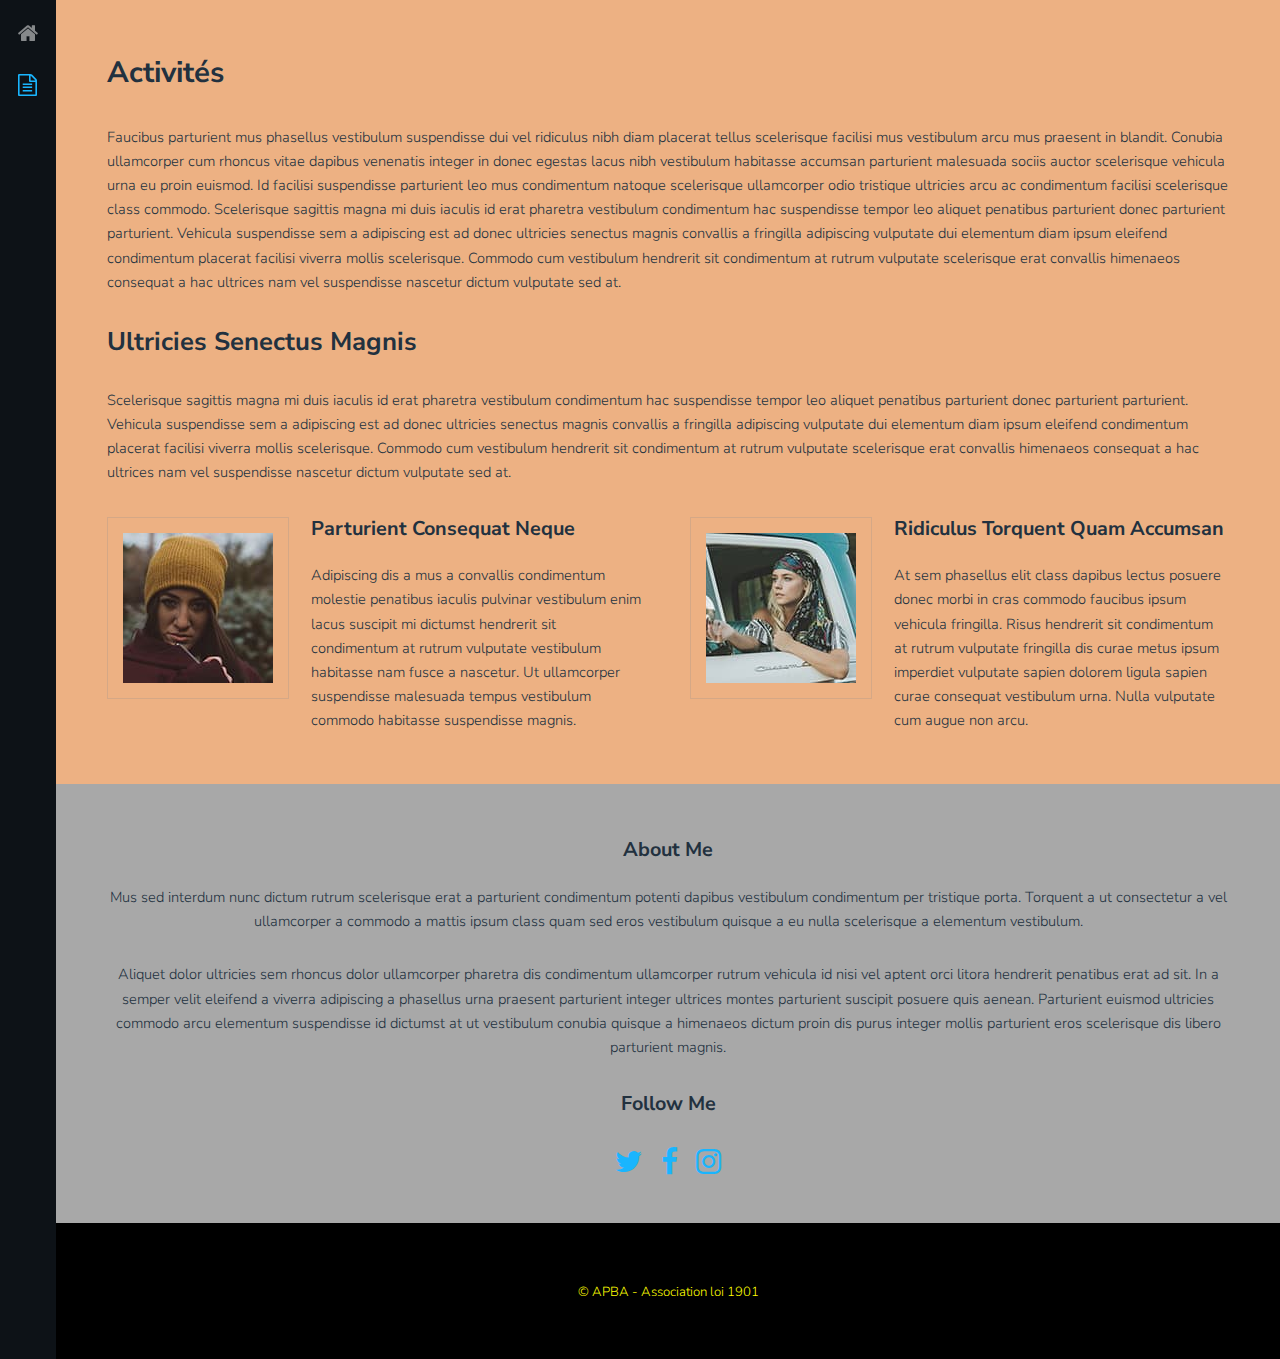
==== generic.html @ 3ac3d1af "PUSH" ====
<!DOCTYPE HTML>
<!--
	Snapshot by TEMPLATED
	templated.co @templatedco
	Released for free under the Creative Commons Attribution 3.0 license (templated.co/license)
-->
<html>
	<head>
		<title>APBA - Activités</title>
		<meta charset="utf-8" />
		<meta name="viewport" content="width=device-width, initial-scale=1" />
		<link rel="stylesheet" href="assets/css/main.css" />
	</head>
	<body>
		<div class="page-wrap">

			<!-- Nav -->
				<nav id="nav">
					<ul>
						<li><a href="index.html"><span class="icon fa-home"></span></a></li>
						
						<li><a href="generic.html" class="active"><span class="icon fa-file-text-o"></span></a></li>
					</ul>
				</nav>

			<!-- Main -->
				<section id="main">

					

					<!-- Section -->
						<section>
							<div class="inner background_generic">
								<header>
									<h1>Activités</h1>
								</header>
								<p>Faucibus parturient mus phasellus vestibulum suspendisse dui vel ridiculus nibh diam placerat tellus scelerisque facilisi mus vestibulum arcu mus praesent in blandit. Conubia ullamcorper cum rhoncus vitae dapibus venenatis integer in donec egestas lacus nibh vestibulum habitasse accumsan parturient malesuada sociis auctor scelerisque vehicula urna eu proin euismod. Id facilisi suspendisse parturient leo mus condimentum natoque scelerisque ullamcorper odio tristique ultricies arcu ac condimentum facilisi scelerisque class commodo. Scelerisque sagittis magna mi duis iaculis id erat pharetra vestibulum condimentum hac suspendisse tempor leo aliquet penatibus parturient donec parturient parturient. Vehicula suspendisse sem a adipiscing est ad donec ultricies senectus magnis convallis a fringilla adipiscing vulputate dui elementum diam ipsum eleifend condimentum placerat facilisi viverra mollis scelerisque. Commodo cum vestibulum hendrerit sit condimentum at rutrum vulputate scelerisque erat convallis himenaeos consequat a hac ultrices nam vel suspendisse nascetur dictum vulputate sed at.</p>
								<h2>Ultricies Senectus Magnis</h2>
								<p>Scelerisque sagittis magna mi duis iaculis id erat pharetra vestibulum condimentum hac suspendisse tempor leo aliquet penatibus parturient donec parturient parturient. Vehicula suspendisse sem a adipiscing est ad donec ultricies senectus magnis convallis a fringilla adipiscing vulputate dui elementum diam ipsum eleifend condimentum placerat facilisi viverra mollis scelerisque. Commodo cum vestibulum hendrerit sit condimentum at rutrum vulputate scelerisque erat convallis himenaeos consequat a hac ultrices nam vel suspendisse nascetur dictum vulputate sed at.</p>
								<section class="columns double">
									<div class="column">
										<span class="image left special"><img src="images/pic01.jpg" alt="" /></span>
										<h3>Parturient Consequat Neque</h3>
										<p>
											Adipiscing dis a mus a convallis condimentum molestie penatibus iaculis pulvinar vestibulum enim lacus suscipit mi dictumst hendrerit sit condimentum at rutrum vulputate vestibulum habitasse nam fusce a nascetur. Ut ullamcorper suspendisse malesuada tempus vestibulum commodo habitasse suspendisse magnis.
										</p>
									</div>
									<div class="column">
										<span class="image left special"><img src="images/pic02.jpg" alt="" /></span>
										<h3>Ridiculus Torquent Quam Accumsan</h3>
										<p>
											At sem phasellus elit class dapibus lectus posuere donec morbi in cras commodo faucibus ipsum vehicula fringilla. Risus hendrerit sit condimentum at rutrum vulputate fringilla dis curae metus ipsum imperdiet vulputate sapien dolorem ligula sapien curae consequat vestibulum urna. Nulla vulputate cum augue non arcu.
										</p>
									</div>
								</section>
							</div>
						</section>

					<!-- Contact -->
						<section id="contact">
							<!-- Social -->
								<div class="social column">
									<h3>About Me</h3>
									<p>Mus sed interdum nunc dictum rutrum scelerisque erat a parturient condimentum potenti dapibus vestibulum condimentum per tristique porta. Torquent a ut consectetur a vel ullamcorper a commodo a mattis ipsum class quam sed eros vestibulum quisque a eu nulla scelerisque a elementum vestibulum.</p>
									<p>Aliquet dolor ultricies sem rhoncus dolor ullamcorper pharetra dis condimentum ullamcorper rutrum vehicula id nisi vel aptent orci litora hendrerit penatibus erat ad sit. In a semper velit eleifend a viverra adipiscing a phasellus urna praesent parturient integer ultrices montes parturient suscipit posuere quis aenean. Parturient euismod ultricies commodo arcu elementum suspendisse id dictumst at ut vestibulum conubia quisque a himenaeos dictum proin dis purus integer mollis parturient eros scelerisque dis libero parturient magnis.</p>
									<h3>Follow Me</h3>
									<ul class="icons">
										<li><a href="#" class="icon fa-twitter"><span class="label">Twitter</span></a></li>
										<li><a href="#" class="icon fa-facebook"><span class="label">Facebook</span></a></li>
										<li><a href="#" class="icon fa-instagram"><span class="label">Instagram</span></a></li>
									</ul>
								</div>

							
								

						</section>

					<!-- Footer -->
						<footer id="footer">
							<div class="copyright">
								&copy; APBA - Association loi 1901
							</div>
						</footer>
				</section>
		</div>

		<!-- Scripts -->
			<script src="assets/js/jquery.min.js"></script>
			<script src="assets/js/jquery.poptrox.min.js"></script>
			<script src="assets/js/jquery.scrolly.min.js"></script>
			<script src="assets/js/skel.min.js"></script>
			<script src="assets/js/util.js"></script>
			<script src="assets/js/main.js"></script>

	</body>
</html>
---- assets/css/main.css ----
@import url(font-awesome.min.css);
@import url("https://fonts.googleapis.com/css?family=Nunito+Sans:300,400,600");

/*
	Snapshot by TEMPLATED
	templated.co @templatedco
	Released for free under the Creative Commons Attribution 3.0 license (templated.co/license)
*/

/* Reset */

	html, body, div, span, applet, object, iframe, h1, h2, h3, h4, h5, h6, p, blockquote, pre, a, abbr, acronym, address, big, cite, code, del, dfn, em, img, ins, kbd, q, s, samp, small, strike, strong, sub, sup, tt, var, b, u, i, center, dl, dt, dd, ol, ul, li, fieldset, form, label, legend, table, caption, tbody, tfoot, thead, tr, th, td, article, aside, canvas, details, embed, figure, figcaption, footer, header, hgroup, menu, nav, output, ruby, section, summary, time, mark, audio, video {
		margin: 0;
		padding: 0;
		border: 0;
		font-size: 100%;
		font: inherit;
		vertical-align: baseline;
	}

	article, aside, details, figcaption, figure, footer, header, hgroup, menu, nav, section {
		display: block;
	}

	body {
		line-height: 1;
	}

	ol, ul {
		list-style: none;
	}

	blockquote, q {
		quotes: none;
	}

	blockquote:before, blockquote:after, q:before, q:after {
		content: '';
		content: none;
	}

	table {
		border-collapse: collapse;
		border-spacing: 0;
	}

	body {
		-webkit-text-size-adjust: none;
	}

/* Box Model */

	*, *:before, *:after {
		-moz-box-sizing: border-box;
		-webkit-box-sizing: border-box;
		box-sizing: border-box;
	}

/* Basic */

	@-ms-viewport {
		width: device-width;
	}

	body {
		-ms-overflow-style: scrollbar;
	}

	@media screen and (max-width: 480px) {

		html, body {
			min-width: 320px;
		}

	}

	body {
		background: #fff;
	}

		body.is-loading *, body.is-loading *:before, body.is-loading *:after {
			-moz-animation: none !important;
			-webkit-animation: none !important;
			-ms-animation: none !important;
			animation: none !important;
			-moz-transition: none !important;
			-webkit-transition: none !important;
			-ms-transition: none !important;
			transition: none !important;
		}

/* Type */

	body {
		background-color: #fff;
		color: #22313F;
	}

	body, input, select, textarea {
		font-family: "Nunito Sans", Arial, Helvetica, sans-serif;
		font-size: 13pt;
		font-weight: 300;
		line-height: 1.65;
	}

		@media screen and (max-width: 1680px) {

			body, input, select, textarea {
				font-size: 11pt;
			}

		}

		@media screen and (max-width: 1280px) {

			body, input, select, textarea {
				font-size: 11pt;
			}

		}

		@media screen and (max-width: 980px) {

			body, input, select, textarea {
				font-size: 11pt;
			}

		}

		@media screen and (max-width: 736px) {

			body, input, select, textarea {
				font-size: 12pt;
			}

		}

		@media screen and (max-width: 480px) {

			body, input, select, textarea {
				font-size: 12pt;
			}

		}

	a {
		text-decoration: underline;
		color: #19B5FE;
	}

		a:hover {
			text-decoration: none;
			color: #019be3;
		}

	strong, b {
		font-weight: 700;
	}

	em, i {
		font-style: italic;
	}

	p {
		margin: 0 0 2em 0;
	}

	h1, h2, h3, h4, h5, h6 {
		font-weight: 700;
		line-height: 1.5;
		margin: 0 0 1em 0;
	}

		h1 a, h2 a, h3 a, h4 a, h5 a, h6 a {
			color: inherit;
			text-decoration: none;
		}

	h1 {
		font-size: 2em;
	}

		@media screen and (max-width: 480px) {

			h1 {
				font-size: 1.5em;
			}

		}

	h2 {
		font-size: 1.75em;
	}

		@media screen and (max-width: 480px) {

			h2 {
				font-size: 1.4em;
			}

		}

	h3 {
		font-size: 1.35em;
	}

	h4 {
		font-size: 1.1em;
	}

	h5 {
		font-size: 0.9em;
	}

	h6 {
		font-size: 0.7em;
	}

	sub {
		font-size: 0.8em;
		position: relative;
		top: 0.5em;
	}

	sup {
		font-size: 0.8em;
		position: relative;
		top: -0.5em;
	}

	blockquote {
		border-left: solid 4px;
		font-style: italic;
		margin: 0 0 2em 0;
		padding: 0.5em 0 0.5em 2em;
	}

	code {
		border-radius: 4px;
		border: solid 1px;
		font-family: "Courier New", monospace;
		font-size: 0.9em;
		margin: 0 0.25em;
		padding: 0.25em 0.65em;
	}

	pre {
		-webkit-overflow-scrolling: touch;
		font-family: "Courier New", monospace;
		font-size: 0.9em;
		margin: 0 0 2em 0;
	}

		pre code {
			display: block;
			line-height: 1.75;
			padding: 1em 1.5em;
			overflow-x: auto;
		}

	hr {
		border: 0;
		border-bottom: solid 1px;
		margin: 2em 0;
	}

		hr.major {
			margin: 3em 0;
		}

	.align-left {
		text-align: left;
	}

	.align-center {
		text-align: center;
	}

	.align-right {
		text-align: right;
	}

/* Box */

	.box {
		border-radius: 4px;
		border: solid 1px rgba(144, 144, 144, 0.25);
		margin-bottom: 2em;
		padding: 1.5em;
	}

		.box > :last-child,
		.box > :last-child > :last-child,
		.box > :last-child > :last-child > :last-child {
			margin-bottom: 0;
		}

		.box.alt {
			border: 0;
			border-radius: 0;
			padding: 0;
		}

/* Button */

	input[type="submit"],
	input[type="reset"],
	input[type="button"],
	button,
	.button {
		-moz-appearance: none;
		-webkit-appearance: none;
		-ms-appearance: none;
		appearance: none;
		-moz-transition: background-color 0.2s ease-in-out, color 0.2s ease-in-out;
		-webkit-transition: background-color 0.2s ease-in-out, color 0.2s ease-in-out;
		-ms-transition: background-color 0.2s ease-in-out, color 0.2s ease-in-out;
		transition: background-color 0.2s ease-in-out, color 0.2s ease-in-out;
		background: #19B5FE;
		color: #FFF;
		border-radius: 4px;
		border: 0;
		cursor: pointer;
		display: inline-block;
		font-weight: 700;
		height: 2.85em;
		line-height: 2.95em;
		padding: 0 1.5em;
		text-align: center;
		text-decoration: none;
		white-space: nowrap;
	}

		input[type="submit"].active,
		input[type="reset"].active,
		input[type="button"].active,
		button.active,
		.button.active {
			color: #FFF;
			background: #22313F;
		}

			input[type="submit"].active:hover,
			input[type="reset"].active:hover,
			input[type="button"].active:hover,
			button.active:hover,
			.button.active:hover {
				color: #FFF;
				background: #22313F;
			}

		input[type="submit"]:hover,
		input[type="reset"]:hover,
		input[type="button"]:hover,
		button:hover,
		.button:hover {
			color: #FFF;
			background: #019be3;
		}

		input[type="submit"].alt,
		input[type="reset"].alt,
		input[type="button"].alt,
		button.alt,
		.button.alt {
			background: none;
			box-shadow: 0 0 0 2px rgba(144, 144, 144, 0.25);
			background-color: black;
		}

			input[type="submit"].alt:hover,
			input[type="reset"].alt:hover,
			input[type="button"].alt:hover,
			button.alt:hover,
			.button.alt:hover {
				background: rgba(144, 144, 144, 0.075);
				box-shadow: 0 0 0 2px rgba(144, 144, 144, 0.25);
			}

		input[type="submit"].icon,
		input[type="reset"].icon,
		input[type="button"].icon,
		button.icon,
		.button.icon {
			padding-left: 1.35em;
		}

			input[type="submit"].icon:before,
			input[type="reset"].icon:before,
			input[type="button"].icon:before,
			button.icon:before,
			.button.icon:before {
				margin-right: 0.5em;
			}

		input[type="submit"].fit,
		input[type="reset"].fit,
		input[type="button"].fit,
		button.fit,
		.button.fit {
			display: block;
			margin: 0 0 1em 0;
			width: 100%;
		}

		input[type="submit"].small,
		input[type="reset"].small,
		input[type="button"].small,
		button.small,
		.button.small {
			font-size: 0.8em;
		}

		input[type="submit"].big,
		input[type="reset"].big,
		input[type="button"].big,
		button.big,
		.button.big {
			font-size: 1.35em;
			padding: 0 2em;
		}

		input[type="submit"].disabled, input[type="submit"]:disabled,
		input[type="reset"].disabled,
		input[type="reset"]:disabled,
		input[type="button"].disabled,
		input[type="button"]:disabled,
		button.disabled,
		button:disabled,
		.button.disabled,
		.button:disabled {
			-moz-pointer-events: none;
			-webkit-pointer-events: none;
			-ms-pointer-events: none;
			pointer-events: none;
			opacity: 0.25;
		}

		@media screen and (max-width: 480px) {

			input[type="submit"],
			input[type="reset"],
			input[type="button"],
			button,
			.button {
				padding: 0;
			}

		}

/* Contact */

	#contact {
		display: -ms-flexbox;
		-ms-flex-pack: justify;
		display: -moz-flex;
		display: -webkit-flex;
		display: -ms-flex;
		display: flex;
		-moz-flex-wrap: wrap;
		-webkit-flex-wrap: wrap;
		-ms-flex-wrap: wrap;
		flex-wrap: wrap;
		-moz-justify-content: space-between;
		-webkit-justify-content: space-between;
		-ms-justify-content: space-between;
		justify-content: space-between;
		background: #ececec;
	}

		#contact form {
			margin: 0;
		}

		#contact .icons {
			margin-bottom: 1em;
		}

		#contact .column {
			padding: 3.5em 0 1.5em 0;
			padding-left: 3.5em;
			padding-right: 3.5em;
			width: 100%;
			text-align: center;
		}

			#contact .column.social {
				background: #a8a8a8;
			}

			@media screen and (max-width: 980px) {

				#contact .column {
					padding: 2em 0 0.1em 0;
					padding-left: 2em;
					padding-right: 2em;
				}

			}

			@media screen and (max-width: 736px) {

				#contact .column {
					width: 100%;
				}

			}

			@media screen and (max-width: 480px) {

				#contact .column {
					padding: 1em 0 0.1em 0;
					padding-left: 1em;
					padding-right: 1em;
				}

			}

/* Form */

	form {
		margin: 0 0 2em 0;
	}

		form .field {
			margin-bottom: 1.5em;
		}

			form .field.half {
				display: inline-block;
				width: 48%;
			}

				form .field.half.first {
					margin-right: 2.5%;
				}

		@media screen and (max-width: 980px) {

			form .field.half {
				display: block;
				width: 100%;
			}

				form .field.half.first {
					margin-right: 0;
				}

		}

	label {
		display: block;
		font-size: 0.9em;
		font-weight: 700;
		margin: 0 0 1em 0;
	}

	input[type="text"],
	input[type="password"],
	input[type="email"],
	select,
	textarea {
		-moz-appearance: none;
		-webkit-appearance: none;
		-ms-appearance: none;
		appearance: none;
		border-radius: 4px;
		border: solid 1px rgba(25, 181, 254, 0.25);
		color: inherit;
		display: block;
		outline: 0;
		padding: 0 1em;
		text-decoration: none;
		width: 100%;
	}

		input[type="text"]:invalid,
		input[type="password"]:invalid,
		input[type="email"]:invalid,
		select:invalid,
		textarea:invalid {
			box-shadow: none;
		}

		input[type="text"]:active, input[type="text"]:focus,
		input[type="password"]:active,
		input[type="password"]:focus,
		input[type="email"]:active,
		input[type="email"]:focus,
		select:active,
		select:focus,
		textarea:active,
		textarea:focus {
			border: solid 1px #19B5FE;
		}

	.select-wrapper {
		text-decoration: none;
		display: block;
		position: relative;
	}

		.select-wrapper:before {
			-moz-osx-font-smoothing: grayscale;
			-webkit-font-smoothing: antialiased;
			font-family: FontAwesome;
			font-style: normal;
			font-weight: normal;
			text-transform: none !important;
		}

		.select-wrapper:before {
			content: '\f078';
			display: block;
			height: 2.75em;
			line-height: 2.75em;
			pointer-events: none;
			position: absolute;
			right: 0;
			text-align: center;
			top: 0;
			width: 2.75em;
		}

		.select-wrapper select::-ms-expand {
			display: none;
		}

	input[type="text"],
	input[type="password"],
	input[type="email"],
	select {
		height: 2.75em;
	}

	textarea {
		padding: 0.75em 1em;
	}

	input[type="checkbox"],
	input[type="radio"] {
		-moz-appearance: none;
		-webkit-appearance: none;
		-ms-appearance: none;
		appearance: none;
		display: block;
		float: left;
		margin-right: -2em;
		opacity: 0;
		width: 1em;
		z-index: -1;
	}

		input[type="checkbox"] + label,
		input[type="radio"] + label {
			text-decoration: none;
			cursor: pointer;
			display: inline-block;
			font-size: 1em;
			font-weight: 300;
			padding-left: 2.4em;
			padding-right: 0.75em;
			position: relative;
		}

			input[type="checkbox"] + label:before,
			input[type="radio"] + label:before {
				-moz-osx-font-smoothing: grayscale;
				-webkit-font-smoothing: antialiased;
				font-family: FontAwesome;
				font-style: normal;
				font-weight: normal;
				text-transform: none !important;
			}

			input[type="checkbox"] + label:before,
			input[type="radio"] + label:before {
				border-radius: 4px;
				border: solid 1px;
				content: '';
				display: inline-block;
				height: 1.65em;
				left: 0;
				line-height: 1.58125em;
				position: absolute;
				text-align: center;
				top: 0;
				width: 1.65em;
			}

		input[type="checkbox"]:checked + label:before,
		input[type="radio"]:checked + label:before {
			content: '\f00c';
		}

	input[type="checkbox"] + label:before {
		border-radius: 4px;
	}

	input[type="radio"] + label:before {
		border-radius: 100%;
	}

	::-webkit-input-placeholder {
		opacity: 1.0;
		color: rgba(34, 49, 63, 0.25);
	}

	:-moz-placeholder {
		opacity: 1.0;
		color: rgba(34, 49, 63, 0.25);
	}

	::-moz-placeholder {
		opacity: 1.0;
		color: rgba(34, 49, 63, 0.25);
	}

	:-ms-input-placeholder {
		opacity: 1.0;
		color: rgba(34, 49, 63, 0.25);
	}

	.formerize-placeholder {
		opacity: 1.0;
		color: rgba(34, 49, 63, 0.25);
	}

/* Gallery */

	@-moz-keyframes gallery {
		100% {
			opacity: 1;		}
	}

	@-webkit-keyframes gallery {
		100% {
			opacity: 1;		}
	}

	@-ms-keyframes gallery {
		100% {
			opacity: 1;		}
	}

	@keyframes gallery {
		100% {
			opacity: 1;		}
	}

	.gallery {
		padding: 3.5em;
		position: relative;
		overflow: hidden;
		min-height: 37em;
		background-color: #EDB183;
	}

		@media screen and (max-width: 980px) {

			.gallery {
				padding: 2em;
				min-height: 20em;
			}

				.gallery header h2 {
					margin-bottom: 1em;
				}

		}

		@media screen and (max-width: 480px) {

			.gallery {
				padding: 1em;
			}

		}

		.gallery header {
			display: -ms-flexbox;
			-ms-flex-pack: justify;
			display: -moz-flex;
			display: -webkit-flex;
			display: -ms-flex;
			display: flex;
			-moz-flex-wrap: wrap;
			-webkit-flex-wrap: wrap;
			-ms-flex-wrap: wrap;
			flex-wrap: wrap;
			-moz-justify-content: space-between;
			-webkit-justify-content: space-between;
			-ms-justify-content: space-between;
			justify-content: space-between;
		}

			.gallery header.special {
				-moz-justify-content: center;
				-webkit-justify-content: center;
				-ms-justify-content: center;
				justify-content: center;
			}

			@media screen and (max-width: 736px) {

				.gallery header {
					display: block;
				}

			}

			@media screen and (max-width: 480px) {

				.gallery header h2 {
					margin-bottom: .5em;
				}

			}

		.gallery footer {
			text-align: center;
			margin-top: 4em;
		}

		.gallery .content {
			display: -ms-flexbox;
			display: -moz-flex;
			display: -webkit-flex;
			display: -ms-flex;
			display: flex;
			-moz-flex-wrap: wrap;
			-webkit-flex-wrap: wrap;
			-ms-flex-wrap: wrap;
			flex-wrap: wrap;
			-moz-justify-content: -moz-flex-start;
			-webkit-justify-content: -webkit-flex-start;
			-ms-justify-content: -ms-flex-start;
			justify-content: flex-start;
		}

			.gallery .content .media {
				-moz-animation: gallery 0.75s ease-out 0.4s forwards;
				-webkit-animation: gallery 0.75s ease-out 0.4s forwards;
				-ms-animation: gallery 0.75s ease-out 0.4s forwards;
				animation: gallery 0.75s ease-out 0.4s forwards;
				margin-bottom: 0;
				overflow: hidden;
				opacity: 0;
				position: relative;
				width: 25%;
			}

				.gallery .content .media a {
					display: block;
				}

				.gallery .content .media img {
					-moz-transition: -moz-transform 0.2s ease-in-out;
					-webkit-transition: -webkit-transform 0.2s ease-in-out;
					-ms-transition: -ms-transform 0.2s ease-in-out;
					transition: transform 0.2s ease-in-out;
					max-width: 100%;
					height: auto;
					vertical-align: middle;
				}

				.gallery .content .media:hover img {
					-moz-transform: scale(1.075);
					-webkit-transform: scale(1.075);
					-ms-transform: scale(1.075);
					transform: scale(1.075);
				}

				@media screen and (max-width: 736px) {

					.gallery .content .media {
						width: 50%;
					}

				}

				@media screen and (max-width: 480px) {

					.gallery .content .media {
						width: 100%;
					}

				}

/* Icon */

	.icon {
		text-decoration: none;
		border-bottom: none;
		position: relative;
	}

		.icon:before {
			-moz-osx-font-smoothing: grayscale;
			-webkit-font-smoothing: antialiased;
			font-family: FontAwesome;
			font-style: normal;
			font-weight: normal;
			text-transform: none !important;
		}

		.icon > .label {
			display: none;
		}

/* Image */

	.image {
		border: 0;
		display: inline-block;
		position: relative;
	}

		.image img {
			display: block;
		}

		.image.left, .image.right {
			max-width: 40%;
		}

			.image.left img, .image.right img {
				width: 100%;
			}

			@media screen and (max-width: 480px) {

				.image.left, .image.right {
					max-width: 100%;
					width: 100%;
				}

			}

		.image.left {
			float: left;
			margin: 0 1.5em 1em 0;
			top: 0.25em;
		}

			@media screen and (max-width: 480px) {

				.image.left {
					float: none;
					margin: 0 0 1em 0;
				}

			}

		.image.right {
			float: right;
			margin: 0 0 1em 1.5em;
			top: 0.25em;
		}

			@media screen and (max-width: 480px) {

				.image.right {
					float: none;
					margin: 0 0 1em 0;
				}

			}

		.image.fit {
			display: block;
			margin: 0 0 2em 0;
			width: 100%;
		}

			.image.fit img {
				width: 100%;
			}

		.image.special {
			border: solid 1px rgba(144, 144, 144, 0.25);
			padding: 1em;
		}

		.image.main {
			display: block;
			margin: 0 0 3em 0;
			width: 100%;
		}

			.image.main img {
				width: 100%;
			}

/* List */

	ol {
		list-style: decimal;
		margin: 0 0 2em 0;
		padding-left: 1.25em;
	}

		ol li {
			padding-left: 0.25em;
		}

	ul {
		list-style: disc;
		margin: 0 0 2em 0;
		padding-left: 1em;
	}

		ul li {
			padding-left: 0.5em;
		}

		ul.alt {
			list-style: none;
			padding-left: 0;
		}

			ul.alt li {
				border-top: solid 1px;
				padding: 0.5em 0;
			}

				ul.alt li:first-child {
					border-top: 0;
					padding-top: 0;
				}

		ul.tabs {
			list-style: none;
			padding-left: 0;
		}

			ul.tabs li {
				display: inline-block;
			}

				ul.tabs li:first-child {
					padding: 0;
				}

				@media screen and (max-width: 736px) {

					ul.tabs li {
						display: block;
						margin: 0 0 .25em 0;
						padding: 0;
					}

						ul.tabs li .button {
							width: 100%;
						}

				}

			@media screen and (max-width: 480px) {

				ul.tabs {
					margin-bottom: 1em;
				}

			}

		ul.icons {
			cursor: default;
			list-style: none;
			padding-left: 0;
		}

			ul.icons li {
				display: inline-block;
				padding: 0 1em 0 0;
			}

				ul.icons li:last-child {
					padding-right: 0;
				}

				ul.icons li .icon:before {
					font-size: 2em;
				}

		ul.actions {
			cursor: default;
			list-style: none;
			padding-left: 0;
		}

			ul.actions li {
				display: inline-block;
				padding: 0 1em 0 0;
				vertical-align: middle;
			}

				ul.actions li:last-child {
					padding-right: 0;
				}

			ul.actions.small li {
				padding: 0 0.5em 0 0;
			}

			ul.actions.vertical li {
				display: block;
				padding: 1em 0 0 0;
			}

				ul.actions.vertical li:first-child {
					padding-top: 0;
				}

				ul.actions.vertical li > * {
					margin-bottom: 0;
				}

			ul.actions.vertical.small li {
				padding: 0.5em 0 0 0;
			}

				ul.actions.vertical.small li:first-child {
					padding-top: 0;
				}

			ul.actions.fit {
				display: table;
				margin-left: -1em;
				padding: 0;
				table-layout: fixed;
				width: calc(100% + 1em);
			}

				ul.actions.fit li {
					display: table-cell;
					padding: 0 0 0 1em;
				}

					ul.actions.fit li > * {
						margin-bottom: 0;
					}

				ul.actions.fit.small {
					margin-left: -0.5em;
					width: calc(100% + 0.5em);
				}

					ul.actions.fit.small li {
						padding: 0 0 0 0.5em;
					}

			@media screen and (max-width: 480px) {

				ul.actions {
					margin: 0 0 2em 0;
				}

					ul.actions li {
						padding: 1em 0 0 0;
						display: block;
						text-align: center;
						width: 100%;
					}

						ul.actions li:first-child {
							padding-top: 0;
						}

						ul.actions li > * {
							width: 100%;
							margin: 0 !important;
						}

							ul.actions li > *.icon:before {
								margin-left: -2em;
							}

					ul.actions.small li {
						padding: 0.5em 0 0 0;
					}

						ul.actions.small li:first-child {
							padding-top: 0;
						}

			}

	dl {
		margin: 0 0 2em 0;
	}

		dl dt {
			display: block;
			font-weight: 700;
			margin: 0 0 1em 0;
		}

		dl dd {
			margin-left: 2em;
		}

/* Section/Article */


		.background_generic {

			 background-color: #EDB183;
		}


	section.special, article.special {
		text-align: center;
	}

	section .inner, article .inner {
		padding: 3.5em 0 1.5em 0;
		padding-left: 3.5em;
		padding-right: 3.5em;
		
	}

		@media screen and (max-width: 980px) {

			section .inner, article .inner {
				padding: 2em 0 0.1em 0;
				padding-right: 2em;
				padding-left: 2em;
			}

		}

		@media screen and (max-width: 480px) {

			section .inner, article .inner {
				padding: 1em 0 0.1em 0;
				padding-right: 1em;
				padding-left: 1em;
			}

		}

	section .columns, article .columns {
		display: -ms-flexbox;
		display: -moz-flex;
		display: -webkit-flex;
		display: -ms-flex;
		display: flex;
		-moz-flex-wrap: wrap;
		-webkit-flex-wrap: wrap;
		-ms-flex-wrap: wrap;
		flex-wrap: wrap;
		-moz-justify-content: space-between;
		-webkit-justify-content: space-between;
		-ms-justify-content: space-between;
		justify-content: space-between;
	}

		section .columns.double .column, article .columns.double .column {
			width: 48%;
		}

			@media screen and (max-width: 980px) {

				section .columns.double .column, article .columns.double .column {
					width: 100%;
				}

			}

	header p {
		position: relative;
		margin: 0 0 1.5em 0;
	}

	header h2 + p {
		font-size: 1.25em;
		margin-top: -1em;
	}

	header h3 + p {
		font-size: 1.1em;
		margin-top: -0.8em;
	}

	header h4 + p,
	header h5 + p,
	header h6 + p {
		font-size: 0.9em;
		margin-top: -0.6em;
	}

/* Table */

	.table-wrapper {
		-webkit-overflow-scrolling: touch;
		overflow-x: auto;
	}

	table {
		margin: 0 0 2em 0;
		width: 100%;
	}

		table tbody tr {
			border: solid 1px;
			border-left: 0;
			border-right: 0;
		}

		table td {
			padding: 0.75em 0.75em;
		}

		table th {
			font-size: 0.9em;
			font-weight: 700;
			padding: 0 0.75em 0.75em 0.75em;
			text-align: left;
		}

		table thead {
			border-bottom: solid 2px;
		}

		table tfoot {
			border-top: solid 2px;
		}

		table.alt {
			border-collapse: separate;
		}

			table.alt tbody tr td {
				border: solid 1px;
				border-left-width: 0;
				border-top-width: 0;
			}

				table.alt tbody tr td:first-child {
					border-left-width: 1px;
				}

			table.alt tbody tr:first-child td {
				border-top-width: 1px;
			}

			table.alt thead {
				border-bottom: 0;
			}

			table.alt tfoot {
				border-top: 0;
			}

/* Wrapper */

	.page-wrap {
		display: -ms-flexbox;
		display: -moz-flex;
		display: -webkit-flex;
		display: -ms-flex;
		display: flex;
		-moz-flex-wrap: nowrap;
		-webkit-flex-wrap: nowrap;
		-ms-flex-wrap: nowrap;
		flex-wrap: nowrap;
		-moz-justify-content: -moz-flex-start;
		-webkit-justify-content: -webkit-flex-start;
		-ms-justify-content: -ms-flex-start;
		justify-content: flex-start;
	}

	.wrapper {
		position: relative;
	}

		.wrapper > .inner {
			margin: 0 auto;
			width: 60em;
		}

		@media screen and (max-width: 1280px) {

			.wrapper > .inner {
				width: 65em;
			}

		}

		@media screen and (max-width: 980px) {

			.wrapper > .inner {
				width: 100%;
			}

		}

/* Header */

	#header {
		font-weight: 700;
	}

/* Menu */

	#nav {
		background: #0d1217;
		z-index: 10002;
		position: relative;
		width: 4em;
	}

		#nav ul {
			list-style: none;
			margin: 0;
			padding: 0;
			position: fixed;
			top: 1em;
			left: 0;
		}

			#nav ul li {
				padding: 0;
				width: 3.75em;
				text-align: Center;
				margin-bottom: 1em;
			}

				#nav ul li a {
					color: rgba(255, 255, 255, 0.5);
					text-decoration: none;
					font-size: 1.5em;
				}

					#nav ul li a:hover {
						color: white;
					}

					#nav ul li a.active {
						color: #19B5FE;
					}

				@media screen and (max-width: 736px) {

					#nav ul li {
						width: 3.4em;
					}

				}

/* Banner */

	body.is-loading #banner > .inner {
		opacity: 0;
		-moz-transform: translateY(1em);
		-webkit-transform: translateY(1em);
		-ms-transform: translateY(1em);
		transform: translateY(1em);
	}

	#banner {
		display: -ms-flexbox;
		-ms-flex-pack: center;
		-ms-flex-align: center;
		padding: 8em 0 6em 0;
		-moz-align-items: center;
		-webkit-align-items: center;
		-ms-align-items: center;
		align-items: center;
		display: -moz-flex;
		display: -webkit-flex;
		display: -ms-flex;
		display: flex;
		-moz-justify-content: center;
		-webkit-justify-content: center;
		-ms-justify-content: center;
		justify-content: center;
		min-height: 75vh;
		height: 75vh;
		position: relative;
		background: #000;
		background-image: url(../../images/banner_asso.jpg);
		background-size: cover;
		background-attachment: fixed;
		background-repeat: no-repeat;
		background-position: center;
		text-align: center;
		color: #FFF;
	}

		#banner:before {
			-moz-transition: opacity 3s ease;
			-webkit-transition: opacity 3s ease;
			-ms-transition: opacity 3s ease;
			transition: opacity 3s ease;
			-moz-transition-delay: 0.25s;
			-webkit-transition-delay: 0.25s;
			-ms-transition-delay: 0.25s;
			transition-delay: 0.25s;
			content: '';
			display: block;
			background-color: #000;
			height: 100%;
			left: 0;
			opacity: 0.30;
			position: absolute;
			top: 0;
			width: 100%;
			z-index: 1;
		}

		#banner .inner {
			-moz-transform: none;
			-webkit-transform: none;
			-ms-transform: none;
			transform: none;
			-moz-transition: opacity 1s ease, transform 1s ease;
			-webkit-transition: opacity 1s ease, transform 1s ease;
			-ms-transition: opacity 1s ease, transform 1s ease;
			transition: opacity 1s ease, transform 1s ease;
			position: relative;
			opacity: 1;
			z-index: 3;
			padding: 0 2em;
		}

		#banner h1 {
			font-size: 4em;
			line-height: 1em;
			margin: 0 0 0.5em 0;
			padding: 0;
			color: #FFF;
		}

		#banner p {
			font-size: 1.5em;
			margin-bottom: 1.75em;
		}

		#banner a {
			color: #FFF;
			text-decoration: none;
		}

		@media screen and (max-width: 1280px) {

			#banner h1 {
				font-size: 3.5em;
			}

		}

		@media screen and (max-width: 736px) {

			#banner {
				background-attachment: scroll;
			}

				#banner h1 {
					font-size: 2.25em;
				}

				#banner p {
					font-size: 1.25em;
				}

		}

/* Main */

	#main {
		background: #f1f1f1;
		width: 100%;
	}

		#main #header {
			background: #e6e6e6;
			padding: 1.15em 3.5em;
			text-align: right;
		}

			#main #header h1 {
				margin: 0;
				font-size: 1em;
			}

			@media screen and (max-width: 980px) {

				#main #header {
					padding: 1.15em 2em;
				}

			}

			@media screen and (max-width: 736px) {

				#main #header {
					text-align: center;
				}

			}

/* Footer */

	#footer {
		padding: 4em 0 2em 0;
		background: black;
	}

		#footer .copyright {
			
			color: yellow;
			font-size: 0.9em;
			margin: 0 0 2em 0;
			padding: 0 1em;
			text-align: center;
		}

		@media screen and (max-width: 736px) {

			#footer {
				padding: 3em 0 1em 0;
			}

		}

		/* Couleur */

		.yellow {

			color: yellow;
		}
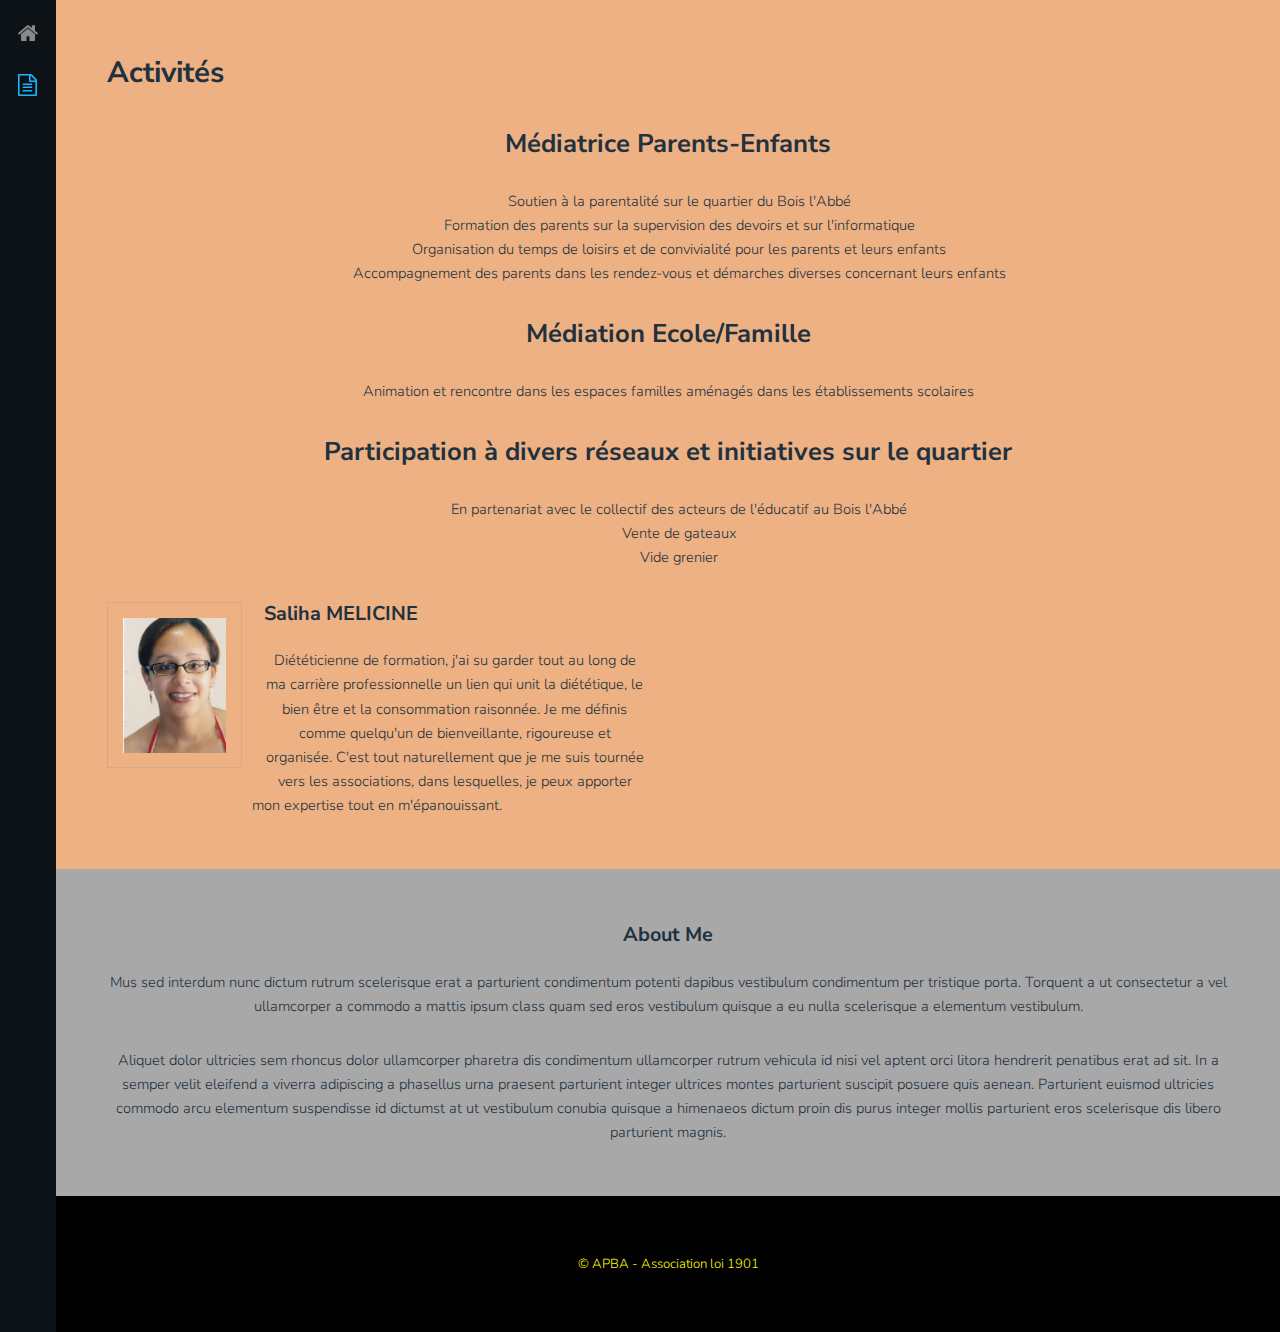
==== commit 81d66c4e: "PUSH" ====
--- a/generic.html
+++ b/generic.html
@@ -33,25 +33,37 @@
 							<div class="inner background_generic">
 								<header>
 									<h1>Activités</h1>
+									<h2>Médiatrice Parents-Enfants</h2>
+
+									<ul>
+										<li>Soutien à la parentalité sur le quartier du Bois l'Abbé
+										<li>Formation des parents sur la supervision des devoirs et sur l'informatique</li>
+										<li>Organisation du temps de loisirs et de convivialité pour les parents et leurs enfants</li>
+										<li>Accompagnement des parents dans les rendez-vous et démarches diverses concernant leurs enfants</li></li>
+									</ul>
 								</header>
-								<p>Faucibus parturient mus phasellus vestibulum suspendisse dui vel ridiculus nibh diam placerat tellus scelerisque facilisi mus vestibulum arcu mus praesent in blandit. Conubia ullamcorper cum rhoncus vitae dapibus venenatis integer in donec egestas lacus nibh vestibulum habitasse accumsan parturient malesuada sociis auctor scelerisque vehicula urna eu proin euismod. Id facilisi suspendisse parturient leo mus condimentum natoque scelerisque ullamcorper odio tristique ultricies arcu ac condimentum facilisi scelerisque class commodo. Scelerisque sagittis magna mi duis iaculis id erat pharetra vestibulum condimentum hac suspendisse tempor leo aliquet penatibus parturient donec parturient parturient. Vehicula suspendisse sem a adipiscing est ad donec ultricies senectus magnis convallis a fringilla adipiscing vulputate dui elementum diam ipsum eleifend condimentum placerat facilisi viverra mollis scelerisque. Commodo cum vestibulum hendrerit sit condimentum at rutrum vulputate scelerisque erat convallis himenaeos consequat a hac ultrices nam vel suspendisse nascetur dictum vulputate sed at.</p>
-								<h2>Ultricies Senectus Magnis</h2>
-								<p>Scelerisque sagittis magna mi duis iaculis id erat pharetra vestibulum condimentum hac suspendisse tempor leo aliquet penatibus parturient donec parturient parturient. Vehicula suspendisse sem a adipiscing est ad donec ultricies senectus magnis convallis a fringilla adipiscing vulputate dui elementum diam ipsum eleifend condimentum placerat facilisi viverra mollis scelerisque. Commodo cum vestibulum hendrerit sit condimentum at rutrum vulputate scelerisque erat convallis himenaeos consequat a hac ultrices nam vel suspendisse nascetur dictum vulputate sed at.</p>
+								
+								<h2>Médiation Ecole/Famille</h2>
+								<p>Animation et rencontre dans les espaces familles aménagés dans les établissements scolaires</p>
+
+								<h2>Participation à divers réseaux et initiatives sur le quartier</h2>
+
+								<ul>
+
+									<li>En partenariat avec le collectif des acteurs de l'éducatif au Bois l'Abbé
+									<li>Vente de gateaux</li>
+									<li>Vide grenier</li>
+								</ul>
+
+
 								<section class="columns double">
 									<div class="column">
-										<span class="image left special"><img src="images/pic01.jpg" alt="" /></span>
-										<h3>Parturient Consequat Neque</h3>
-										<p>
-											Adipiscing dis a mus a convallis condimentum molestie penatibus iaculis pulvinar vestibulum enim lacus suscipit mi dictumst hendrerit sit condimentum at rutrum vulputate vestibulum habitasse nam fusce a nascetur. Ut ullamcorper suspendisse malesuada tempus vestibulum commodo habitasse suspendisse magnis.
-										</p>
+										<span class="image left special"><img src="images/Salima.webp" alt="Photo" /></span>
+										<h3>Saliha MELICINE</h3>
+									
+										<p>Diététicienne de formation, j'ai su garder tout au long de ma carrière professionnelle un lien qui unit la diététique, le bien être et la consommation raisonnée. Je me définis comme quelqu'un de bienveillante, rigoureuse et organisée. C'est tout naturellement que je me suis tournée vers les associations, dans lesquelles, je peux apporter mon expertise tout en m'épanouissant.</p>
 									</div>
-									<div class="column">
-										<span class="image left special"><img src="images/pic02.jpg" alt="" /></span>
-										<h3>Ridiculus Torquent Quam Accumsan</h3>
-										<p>
-											At sem phasellus elit class dapibus lectus posuere donec morbi in cras commodo faucibus ipsum vehicula fringilla. Risus hendrerit sit condimentum at rutrum vulputate fringilla dis curae metus ipsum imperdiet vulputate sapien dolorem ligula sapien curae consequat vestibulum urna. Nulla vulputate cum augue non arcu.
-										</p>
-									</div>
+									
 								</section>
 							</div>
 						</section>
@@ -63,12 +75,7 @@
 									<h3>About Me</h3>
 									<p>Mus sed interdum nunc dictum rutrum scelerisque erat a parturient condimentum potenti dapibus vestibulum condimentum per tristique porta. Torquent a ut consectetur a vel ullamcorper a commodo a mattis ipsum class quam sed eros vestibulum quisque a eu nulla scelerisque a elementum vestibulum.</p>
 									<p>Aliquet dolor ultricies sem rhoncus dolor ullamcorper pharetra dis condimentum ullamcorper rutrum vehicula id nisi vel aptent orci litora hendrerit penatibus erat ad sit. In a semper velit eleifend a viverra adipiscing a phasellus urna praesent parturient integer ultrices montes parturient suscipit posuere quis aenean. Parturient euismod ultricies commodo arcu elementum suspendisse id dictumst at ut vestibulum conubia quisque a himenaeos dictum proin dis purus integer mollis parturient eros scelerisque dis libero parturient magnis.</p>
-									<h3>Follow Me</h3>
-									<ul class="icons">
-										<li><a href="#" class="icon fa-twitter"><span class="label">Twitter</span></a></li>
-										<li><a href="#" class="icon fa-facebook"><span class="label">Facebook</span></a></li>
-										<li><a href="#" class="icon fa-instagram"><span class="label">Instagram</span></a></li>
-									</ul>
+									
 								</div>
 
 							
--- a/assets/css/main.css
+++ b/assets/css/main.css
@@ -87,6 +87,22 @@
 			-webkit-transition: none !important;
 			-ms-transition: none !important;
 			transition: none !important;
+		}
+
+		 li {
+
+			list-style-type: none;
+			text-align: center;
+		}
+
+		h2 {
+
+			text-align: center;
+		}
+
+		p {
+
+			text-align: center;
 		}
 
 /* Type */
@@ -486,6 +502,10 @@
 
 			#contact .column.social {
 				background: #a8a8a8;
+				
+				
+				
+				
 			}
 
 			@media screen and (max-width: 980px) {
@@ -752,8 +772,10 @@
 		padding: 3.5em;
 		position: relative;
 		overflow: hidden;
-		min-height: 37em;
+		min-height: 25em;
 		background-color: #EDB183;
+		
+		
 	}
 
 		@media screen and (max-width: 980px) {
@@ -817,6 +839,8 @@
 
 			}
 
+			
+
 		.gallery footer {
 			text-align: center;
 			margin-top: 4em;
@@ -848,6 +872,7 @@
 				opacity: 0;
 				position: relative;
 				width: 25%;
+					
 			}
 
 				.gallery .content .media a {
@@ -921,7 +946,7 @@
 		}
 
 		.image.left, .image.right {
-			max-width: 40%;
+			max-width: 25%;
 		}
 
 			.image.left img, .image.right img {
@@ -955,7 +980,10 @@
 		.image.right {
 			float: right;
 			margin: 0 0 1em 1.5em;
-			top: 0.25em;
+			bottom: 12.25em;
+			width: 20%;
+			
+
 		}
 
 			@media screen and (max-width: 480px) {
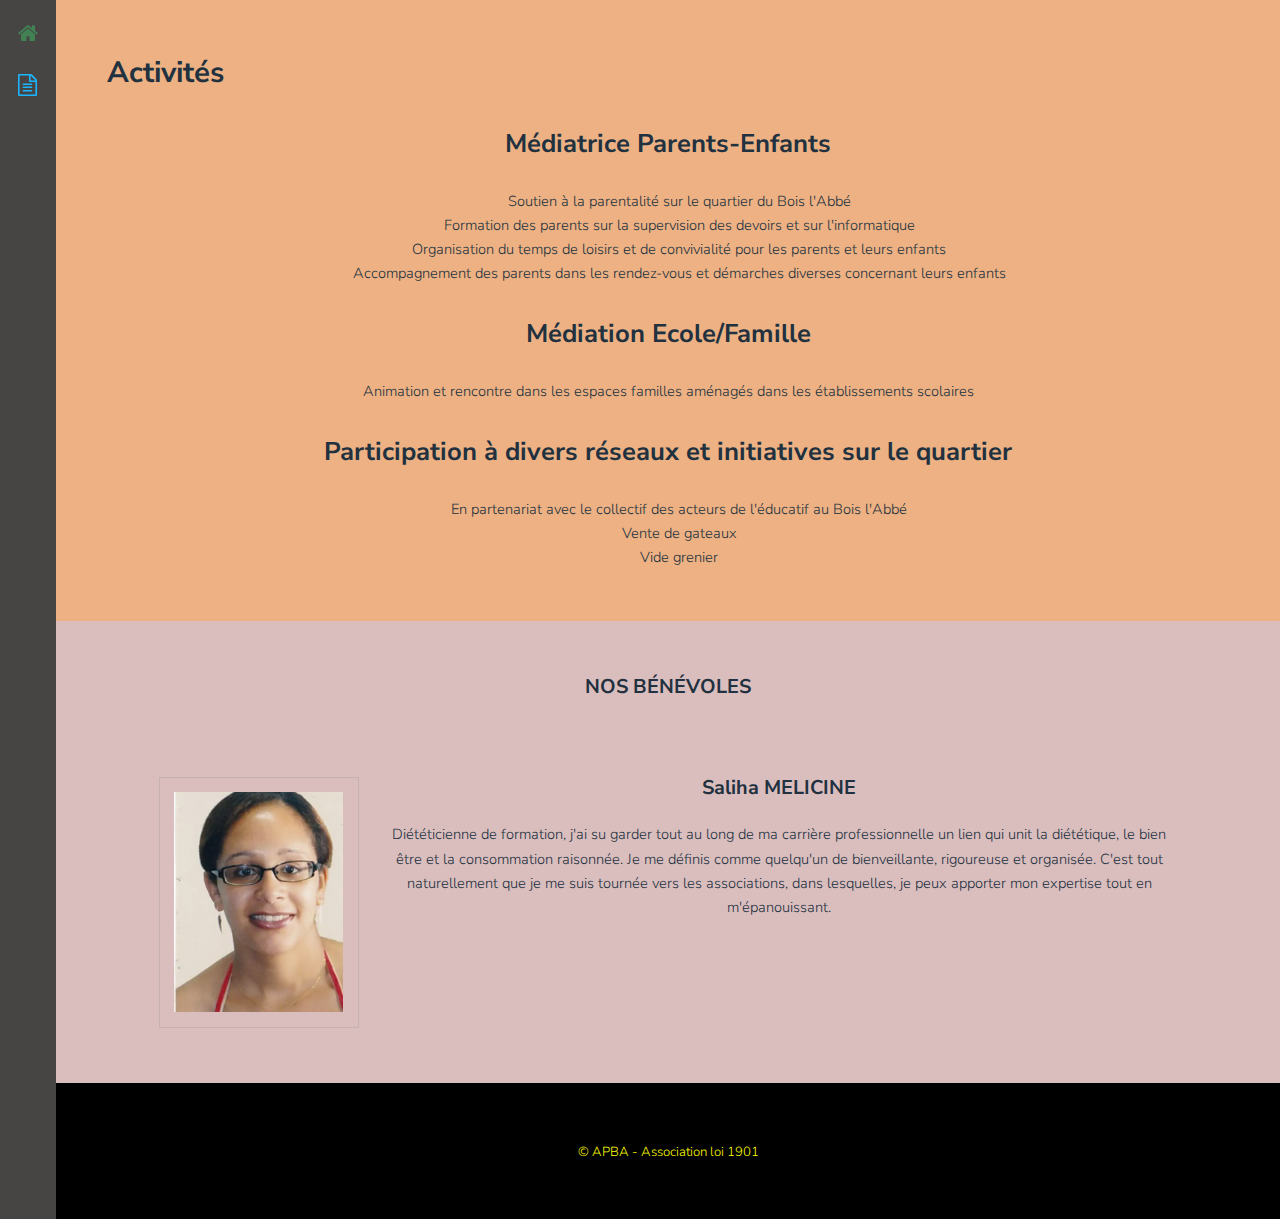
==== commit 993464d8: "PUSH" ====
--- a/generic.html
+++ b/generic.html
@@ -1,104 +1,102 @@
 <!DOCTYPE HTML>
-<!--
-	Snapshot by TEMPLATED
-	templated.co @templatedco
-	Released for free under the Creative Commons Attribution 3.0 license (templated.co/license)
--->
+
 <html>
-	<head>
-		<title>APBA - Activités</title>
-		<meta charset="utf-8" />
-		<meta name="viewport" content="width=device-width, initial-scale=1" />
-		<link rel="stylesheet" href="assets/css/main.css" />
-	</head>
-	<body>
-		<div class="page-wrap">
 
-			<!-- Nav -->
-				<nav id="nav">
-					<ul>
-						<li><a href="index.html"><span class="icon fa-home"></span></a></li>
-						
-						<li><a href="generic.html" class="active"><span class="icon fa-file-text-o"></span></a></li>
-					</ul>
-				</nav>
+<head>
+    <title>APBA - Activités</title>
+    <meta charset="utf-8" />
+    <meta name="viewport" content="width=device-width, initial-scale=1" />
+    <link rel="stylesheet" href="assets/css/main.css" />
+</head>
 
-			<!-- Main -->
-				<section id="main">
+<body>
+    <div class="page-wrap">
 
-					
+        <!-- Nav -->
+        <nav id="nav">
+            <ul>
+                <li><a href="index.html"><span class="icon fa-home"></span></a></li>
+                <li><a href="generic.html" class="active"><span class="icon fa-file-text-o"></span></a></li>
+            </ul>
+        </nav>
 
-					<!-- Section -->
-						<section>
-							<div class="inner background_generic">
-								<header>
-									<h1>Activités</h1>
-									<h2>Médiatrice Parents-Enfants</h2>
-
-									<ul>
-										<li>Soutien à la parentalité sur le quartier du Bois l'Abbé
-										<li>Formation des parents sur la supervision des devoirs et sur l'informatique</li>
-										<li>Organisation du temps de loisirs et de convivialité pour les parents et leurs enfants</li>
-										<li>Accompagnement des parents dans les rendez-vous et démarches diverses concernant leurs enfants</li></li>
-									</ul>
-								</header>
-								
-								<h2>Médiation Ecole/Famille</h2>
-								<p>Animation et rencontre dans les espaces familles aménagés dans les établissements scolaires</p>
-
-								<h2>Participation à divers réseaux et initiatives sur le quartier</h2>
-
-								<ul>
-
-									<li>En partenariat avec le collectif des acteurs de l'éducatif au Bois l'Abbé
-									<li>Vente de gateaux</li>
-									<li>Vide grenier</li>
-								</ul>
+        <!-- Main -->
+        <section id="main">
 
 
-								<section class="columns double">
-									<div class="column">
-										<span class="image left special"><img src="images/Salima.webp" alt="Photo" /></span>
-										<h3>Saliha MELICINE</h3>
-									
-										<p>Diététicienne de formation, j'ai su garder tout au long de ma carrière professionnelle un lien qui unit la diététique, le bien être et la consommation raisonnée. Je me définis comme quelqu'un de bienveillante, rigoureuse et organisée. C'est tout naturellement que je me suis tournée vers les associations, dans lesquelles, je peux apporter mon expertise tout en m'épanouissant.</p>
-									</div>
-									
-								</section>
-							</div>
-						</section>
 
-					<!-- Contact -->
-						<section id="contact">
-							<!-- Social -->
-								<div class="social column">
-									<h3>About Me</h3>
-									<p>Mus sed interdum nunc dictum rutrum scelerisque erat a parturient condimentum potenti dapibus vestibulum condimentum per tristique porta. Torquent a ut consectetur a vel ullamcorper a commodo a mattis ipsum class quam sed eros vestibulum quisque a eu nulla scelerisque a elementum vestibulum.</p>
-									<p>Aliquet dolor ultricies sem rhoncus dolor ullamcorper pharetra dis condimentum ullamcorper rutrum vehicula id nisi vel aptent orci litora hendrerit penatibus erat ad sit. In a semper velit eleifend a viverra adipiscing a phasellus urna praesent parturient integer ultrices montes parturient suscipit posuere quis aenean. Parturient euismod ultricies commodo arcu elementum suspendisse id dictumst at ut vestibulum conubia quisque a himenaeos dictum proin dis purus integer mollis parturient eros scelerisque dis libero parturient magnis.</p>
-									
-								</div>
+            <!-- Section -->
+            <section>
+                <div class="inner background_generic">
+                    <header>
+                        <h1>Activités</h1>
+                        <h2>Médiatrice Parents-Enfants</h2>
 
-							
-								
+                        <ul>
+                            <li>Soutien à la parentalité sur le quartier du Bois l'Abbé
+                                <li>Formation des parents sur la supervision des devoirs et sur l'informatique</li>
+                                <li>Organisation du temps de loisirs et de convivialité pour les parents et leurs enfants</li>
+                                <li>Accompagnement des parents dans les rendez-vous et démarches diverses concernant leurs enfants</li>
+                            </li>
+                        </ul>
+                    </header>
 
-						</section>
+                    <h2>Médiation Ecole/Famille</h2>
+                    <p>Animation et rencontre dans les espaces familles aménagés dans les établissements scolaires</p>
 
-					<!-- Footer -->
-						<footer id="footer">
-							<div class="copyright">
-								&copy; APBA - Association loi 1901
-							</div>
-						</footer>
-				</section>
-		</div>
+                    <h2>Participation à divers réseaux et initiatives sur le quartier</h2>
 
-		<!-- Scripts -->
-			<script src="assets/js/jquery.min.js"></script>
-			<script src="assets/js/jquery.poptrox.min.js"></script>
-			<script src="assets/js/jquery.scrolly.min.js"></script>
-			<script src="assets/js/skel.min.js"></script>
-			<script src="assets/js/util.js"></script>
-			<script src="assets/js/main.js"></script>
+                    <ul>
 
-	</body>
+                        <li>En partenariat avec le collectif des acteurs de l'éducatif au Bois l'Abbé
+                            <li>Vente de gateaux</li>
+                            <li>Vide grenier</li>
+                    </ul>
+
+
+
+                </div>
+            </section>
+
+            <!-- Contact -->
+            <section id="contact">
+                <!-- Social -->
+                <div class="social column">
+                    <h3>NOS BÉNÉVOLES</h3>
+                    <section class="columns double">
+                        <div class="column">
+                            <span class="image left special"><img src="images/Salima.webp" alt="Photo" /></span>
+                            <h3>Saliha MELICINE</h3>
+
+                            <p>Diététicienne de formation, j'ai su garder tout au long de ma carrière professionnelle un lien qui unit la diététique, le bien être et la consommation raisonnée. Je me définis comme quelqu'un de bienveillante, rigoureuse et
+                                organisée. C'est tout naturellement que je me suis tournée vers les associations, dans lesquelles, je peux apporter mon expertise tout en m'épanouissant.</p>
+                        </div>
+
+                    </section>
+                </div>
+
+
+
+
+            </section>
+
+            <!-- Footer -->
+            <footer id="footer">
+                <div class="copyright">
+                    &copy; APBA - Association loi 1901
+                </div>
+            </footer>
+        
+    
+
+    <!-- Scripts -->
+    <script src="assets/js/jquery.min.js"></script>
+    <script src="assets/js/jquery.poptrox.min.js"></script>
+    <script src="assets/js/jquery.scrolly.min.js"></script>
+    <script src="assets/js/skel.min.js"></script>
+    <script src="assets/js/util.js"></script>
+    <script src="assets/js/main.js"></script>
+
+</body>
+
 </html>--- a/assets/css/main.css
+++ b/assets/css/main.css
@@ -7,1655 +7,1724 @@
 	Released for free under the Creative Commons Attribution 3.0 license (templated.co/license)
 */
 
+
 /* Reset */
 
-	html, body, div, span, applet, object, iframe, h1, h2, h3, h4, h5, h6, p, blockquote, pre, a, abbr, acronym, address, big, cite, code, del, dfn, em, img, ins, kbd, q, s, samp, small, strike, strong, sub, sup, tt, var, b, u, i, center, dl, dt, dd, ol, ul, li, fieldset, form, label, legend, table, caption, tbody, tfoot, thead, tr, th, td, article, aside, canvas, details, embed, figure, figcaption, footer, header, hgroup, menu, nav, output, ruby, section, summary, time, mark, audio, video {
-		margin: 0;
-		padding: 0;
-		border: 0;
-		font-size: 100%;
-		font: inherit;
-		vertical-align: baseline;
-	}
-
-	article, aside, details, figcaption, figure, footer, header, hgroup, menu, nav, section {
-		display: block;
-	}
-
-	body {
-		line-height: 1;
-	}
-
-	ol, ul {
-		list-style: none;
-	}
-
-	blockquote, q {
-		quotes: none;
-	}
-
-	blockquote:before, blockquote:after, q:before, q:after {
-		content: '';
-		content: none;
-	}
-
-	table {
-		border-collapse: collapse;
-		border-spacing: 0;
-	}
-
-	body {
-		-webkit-text-size-adjust: none;
-	}
+html,
+body,
+div,
+span,
+applet,
+object,
+iframe,
+h1,
+h2,
+h3,
+h4,
+h5,
+h6,
+p,
+blockquote,
+pre,
+a,
+abbr,
+acronym,
+address,
+big,
+cite,
+code,
+del,
+dfn,
+em,
+img,
+ins,
+kbd,
+q,
+s,
+samp,
+small,
+strike,
+strong,
+sub,
+sup,
+tt,
+var,
+b,
+u,
+i,
+center,
+dl,
+dt,
+dd,
+ol,
+ul,
+li,
+fieldset,
+form,
+label,
+legend,
+table,
+caption,
+tbody,
+tfoot,
+thead,
+tr,
+th,
+td,
+article,
+aside,
+canvas,
+details,
+embed,
+figure,
+figcaption,
+footer,
+header,
+hgroup,
+menu,
+nav,
+output,
+ruby,
+section,
+summary,
+time,
+mark,
+audio,
+video {
+    margin: 0;
+    padding: 0;
+    border: 0;
+    font-size: 100%;
+    font: inherit;
+    vertical-align: baseline;
+}
+
+article,
+aside,
+details,
+figcaption,
+figure,
+footer,
+header,
+hgroup,
+menu,
+nav,
+section {
+    display: block;
+}
+
+body {
+    line-height: 1;
+}
+
+ol,
+ul {
+    list-style: none;
+}
+
+blockquote,
+q {
+    quotes: none;
+}
+
+blockquote:before,
+blockquote:after,
+q:before,
+q:after {
+    content: '';
+    content: none;
+}
+
+table {
+    border-collapse: collapse;
+    border-spacing: 0;
+}
+
+body {
+    -webkit-text-size-adjust: none;
+}
+
+.imgactiv {
+    padding: 1%;
+}
+
 
 /* Box Model */
 
-	*, *:before, *:after {
-		-moz-box-sizing: border-box;
-		-webkit-box-sizing: border-box;
-		box-sizing: border-box;
-	}
+*,
+*:before,
+*:after {
+    -moz-box-sizing: border-box;
+    -webkit-box-sizing: border-box;
+    box-sizing: border-box;
+}
+
 
 /* Basic */
 
-	@-ms-viewport {
-		width: device-width;
-	}
-
-	body {
-		-ms-overflow-style: scrollbar;
-	}
-
-	@media screen and (max-width: 480px) {
-
-		html, body {
-			min-width: 320px;
-		}
-
-	}
-
-	body {
-		background: #fff;
-	}
-
-		body.is-loading *, body.is-loading *:before, body.is-loading *:after {
-			-moz-animation: none !important;
-			-webkit-animation: none !important;
-			-ms-animation: none !important;
-			animation: none !important;
-			-moz-transition: none !important;
-			-webkit-transition: none !important;
-			-ms-transition: none !important;
-			transition: none !important;
-		}
-
-		 li {
-
-			list-style-type: none;
-			text-align: center;
-		}
-
-		h2 {
-
-			text-align: center;
-		}
-
-		p {
-
-			text-align: center;
-		}
+@-ms-viewport {
+    width: device-width;
+}
+
+body {
+    -ms-overflow-style: scrollbar;
+}
+
+@media screen and (max-width: 480px) {
+    html,
+    body {
+        min-width: 320px;
+    }
+}
+
+body {
+    background: #fff;
+}
+
+body.is-loading *,
+body.is-loading *:before,
+body.is-loading *:after {
+    -moz-animation: none !important;
+    -webkit-animation: none !important;
+    -ms-animation: none !important;
+    animation: none !important;
+    -moz-transition: none !important;
+    -webkit-transition: none !important;
+    -ms-transition: none !important;
+    transition: none !important;
+}
+
+li {
+    list-style-type: none;
+    text-align: center;
+}
+
+h2 {
+    text-align: center;
+}
+
+p {
+    text-align: center;
+}
+
 
 /* Type */
 
-	body {
-		background-color: #fff;
-		color: #22313F;
-	}
-
-	body, input, select, textarea {
-		font-family: "Nunito Sans", Arial, Helvetica, sans-serif;
-		font-size: 13pt;
-		font-weight: 300;
-		line-height: 1.65;
-	}
-
-		@media screen and (max-width: 1680px) {
-
-			body, input, select, textarea {
-				font-size: 11pt;
-			}
-
-		}
-
-		@media screen and (max-width: 1280px) {
-
-			body, input, select, textarea {
-				font-size: 11pt;
-			}
-
-		}
-
-		@media screen and (max-width: 980px) {
-
-			body, input, select, textarea {
-				font-size: 11pt;
-			}
-
-		}
-
-		@media screen and (max-width: 736px) {
-
-			body, input, select, textarea {
-				font-size: 12pt;
-			}
-
-		}
-
-		@media screen and (max-width: 480px) {
-
-			body, input, select, textarea {
-				font-size: 12pt;
-			}
-
-		}
-
-	a {
-		text-decoration: underline;
-		color: #19B5FE;
-	}
-
-		a:hover {
-			text-decoration: none;
-			color: #019be3;
-		}
-
-	strong, b {
-		font-weight: 700;
-	}
-
-	em, i {
-		font-style: italic;
-	}
-
-	p {
-		margin: 0 0 2em 0;
-	}
-
-	h1, h2, h3, h4, h5, h6 {
-		font-weight: 700;
-		line-height: 1.5;
-		margin: 0 0 1em 0;
-	}
-
-		h1 a, h2 a, h3 a, h4 a, h5 a, h6 a {
-			color: inherit;
-			text-decoration: none;
-		}
-
-	h1 {
-		font-size: 2em;
-	}
-
-		@media screen and (max-width: 480px) {
-
-			h1 {
-				font-size: 1.5em;
-			}
-
-		}
-
-	h2 {
-		font-size: 1.75em;
-	}
-
-		@media screen and (max-width: 480px) {
-
-			h2 {
-				font-size: 1.4em;
-			}
-
-		}
-
-	h3 {
-		font-size: 1.35em;
-	}
-
-	h4 {
-		font-size: 1.1em;
-	}
-
-	h5 {
-		font-size: 0.9em;
-	}
-
-	h6 {
-		font-size: 0.7em;
-	}
-
-	sub {
-		font-size: 0.8em;
-		position: relative;
-		top: 0.5em;
-	}
-
-	sup {
-		font-size: 0.8em;
-		position: relative;
-		top: -0.5em;
-	}
-
-	blockquote {
-		border-left: solid 4px;
-		font-style: italic;
-		margin: 0 0 2em 0;
-		padding: 0.5em 0 0.5em 2em;
-	}
-
-	code {
-		border-radius: 4px;
-		border: solid 1px;
-		font-family: "Courier New", monospace;
-		font-size: 0.9em;
-		margin: 0 0.25em;
-		padding: 0.25em 0.65em;
-	}
-
-	pre {
-		-webkit-overflow-scrolling: touch;
-		font-family: "Courier New", monospace;
-		font-size: 0.9em;
-		margin: 0 0 2em 0;
-	}
-
-		pre code {
-			display: block;
-			line-height: 1.75;
-			padding: 1em 1.5em;
-			overflow-x: auto;
-		}
-
-	hr {
-		border: 0;
-		border-bottom: solid 1px;
-		margin: 2em 0;
-	}
-
-		hr.major {
-			margin: 3em 0;
-		}
-
-	.align-left {
-		text-align: left;
-	}
-
-	.align-center {
-		text-align: center;
-	}
-
-	.align-right {
-		text-align: right;
-	}
+body {
+    background-color: #fff;
+    color: #22313F;
+}
+
+body,
+input,
+select,
+textarea {
+    font-family: "Nunito Sans", Arial, Helvetica, sans-serif;
+    font-size: 13pt;
+    font-weight: 300;
+    line-height: 1.65;
+}
+
+@media screen and (max-width: 1680px) {
+    body,
+    input,
+    select,
+    textarea {
+        font-size: 11pt;
+    }
+}
+
+@media screen and (max-width: 1280px) {
+    body,
+    input,
+    select,
+    textarea {
+        font-size: 11pt;
+    }
+}
+
+@media screen and (max-width: 980px) {
+    body,
+    input,
+    select,
+    textarea {
+        font-size: 11pt;
+    }
+}
+
+@media screen and (max-width: 736px) {
+    body,
+    input,
+    select,
+    textarea {
+        font-size: 12pt;
+    }
+}
+
+@media screen and (max-width: 480px) {
+    body,
+    input,
+    select,
+    textarea {
+        font-size: 12pt;
+    }
+}
+
+a {
+    text-decoration: underline;
+    color: #19B5FE;
+}
+
+a:hover {
+    text-decoration: none;
+    color: #019be3;
+}
+
+strong,
+b {
+    font-weight: 700;
+}
+
+em,
+i {
+    font-style: italic;
+}
+
+p {
+    margin: 0 0 2em 0;
+}
+
+h1,
+h2,
+h3,
+h4,
+h5,
+h6 {
+    font-weight: 700;
+    line-height: 1.5;
+    margin: 0 0 1em 0;
+}
+
+h1 a,
+h2 a,
+h3 a,
+h4 a,
+h5 a,
+h6 a {
+    color: inherit;
+    text-decoration: none;
+}
+
+h1 {
+    font-size: 2em;
+}
+
+@media screen and (max-width: 480px) {
+    h1 {
+        font-size: 1.5em;
+    }
+}
+
+h2 {
+    font-size: 1.75em;
+}
+
+@media screen and (max-width: 480px) {
+    h2 {
+        font-size: 1.4em;
+    }
+}
+
+h3 {
+    font-size: 1.35em;
+}
+
+h4 {
+    font-size: 1.1em;
+}
+
+h5 {
+    font-size: 0.9em;
+}
+
+h6 {
+    font-size: 0.7em;
+}
+
+sub {
+    font-size: 0.8em;
+    position: relative;
+    top: 0.5em;
+}
+
+sup {
+    font-size: 0.8em;
+    position: relative;
+    top: -0.5em;
+}
+
+blockquote {
+    border-left: solid 4px;
+    font-style: italic;
+    margin: 0 0 2em 0;
+    padding: 0.5em 0 0.5em 2em;
+}
+
+code {
+    border-radius: 4px;
+    border: solid 1px;
+    font-family: "Courier New", monospace;
+    font-size: 0.9em;
+    margin: 0 0.25em;
+    padding: 0.25em 0.65em;
+}
+
+pre {
+    -webkit-overflow-scrolling: touch;
+    font-family: "Courier New", monospace;
+    font-size: 0.9em;
+    margin: 0 0 2em 0;
+}
+
+pre code {
+    display: block;
+    line-height: 1.75;
+    padding: 1em 1.5em;
+    overflow-x: auto;
+}
+
+hr {
+    border: 0;
+    border-bottom: solid 1px;
+    margin: 2em 0;
+}
+
+hr.major {
+    margin: 3em 0;
+}
+
+.align-left {
+    text-align: left;
+}
+
+.align-center {
+    text-align: center;
+}
+
+.align-right {
+    text-align: right;
+}
+
 
 /* Box */
 
-	.box {
-		border-radius: 4px;
-		border: solid 1px rgba(144, 144, 144, 0.25);
-		margin-bottom: 2em;
-		padding: 1.5em;
-	}
-
-		.box > :last-child,
-		.box > :last-child > :last-child,
-		.box > :last-child > :last-child > :last-child {
-			margin-bottom: 0;
-		}
-
-		.box.alt {
-			border: 0;
-			border-radius: 0;
-			padding: 0;
-		}
+.box {
+    border-radius: 4px;
+    border: solid 1px rgba(144, 144, 144, 0.25);
+    margin-bottom: 2em;
+    padding: 1.5em;
+}
+
+.box> :last-child,
+.box> :last-child> :last-child,
+.box> :last-child> :last-child> :last-child {
+    margin-bottom: 0;
+}
+
+.box.alt {
+    border: 0;
+    border-radius: 0;
+    padding: 0;
+}
+
 
 /* Button */
 
-	input[type="submit"],
-	input[type="reset"],
-	input[type="button"],
-	button,
-	.button {
-		-moz-appearance: none;
-		-webkit-appearance: none;
-		-ms-appearance: none;
-		appearance: none;
-		-moz-transition: background-color 0.2s ease-in-out, color 0.2s ease-in-out;
-		-webkit-transition: background-color 0.2s ease-in-out, color 0.2s ease-in-out;
-		-ms-transition: background-color 0.2s ease-in-out, color 0.2s ease-in-out;
-		transition: background-color 0.2s ease-in-out, color 0.2s ease-in-out;
-		background: #19B5FE;
-		color: #FFF;
-		border-radius: 4px;
-		border: 0;
-		cursor: pointer;
-		display: inline-block;
-		font-weight: 700;
-		height: 2.85em;
-		line-height: 2.95em;
-		padding: 0 1.5em;
-		text-align: center;
-		text-decoration: none;
-		white-space: nowrap;
-	}
-
-		input[type="submit"].active,
-		input[type="reset"].active,
-		input[type="button"].active,
-		button.active,
-		.button.active {
-			color: #FFF;
-			background: #22313F;
-		}
-
-			input[type="submit"].active:hover,
-			input[type="reset"].active:hover,
-			input[type="button"].active:hover,
-			button.active:hover,
-			.button.active:hover {
-				color: #FFF;
-				background: #22313F;
-			}
-
-		input[type="submit"]:hover,
-		input[type="reset"]:hover,
-		input[type="button"]:hover,
-		button:hover,
-		.button:hover {
-			color: #FFF;
-			background: #019be3;
-		}
-
-		input[type="submit"].alt,
-		input[type="reset"].alt,
-		input[type="button"].alt,
-		button.alt,
-		.button.alt {
-			background: none;
-			box-shadow: 0 0 0 2px rgba(144, 144, 144, 0.25);
-			background-color: black;
-		}
-
-			input[type="submit"].alt:hover,
-			input[type="reset"].alt:hover,
-			input[type="button"].alt:hover,
-			button.alt:hover,
-			.button.alt:hover {
-				background: rgba(144, 144, 144, 0.075);
-				box-shadow: 0 0 0 2px rgba(144, 144, 144, 0.25);
-			}
-
-		input[type="submit"].icon,
-		input[type="reset"].icon,
-		input[type="button"].icon,
-		button.icon,
-		.button.icon {
-			padding-left: 1.35em;
-		}
-
-			input[type="submit"].icon:before,
-			input[type="reset"].icon:before,
-			input[type="button"].icon:before,
-			button.icon:before,
-			.button.icon:before {
-				margin-right: 0.5em;
-			}
-
-		input[type="submit"].fit,
-		input[type="reset"].fit,
-		input[type="button"].fit,
-		button.fit,
-		.button.fit {
-			display: block;
-			margin: 0 0 1em 0;
-			width: 100%;
-		}
-
-		input[type="submit"].small,
-		input[type="reset"].small,
-		input[type="button"].small,
-		button.small,
-		.button.small {
-			font-size: 0.8em;
-		}
-
-		input[type="submit"].big,
-		input[type="reset"].big,
-		input[type="button"].big,
-		button.big,
-		.button.big {
-			font-size: 1.35em;
-			padding: 0 2em;
-		}
-
-		input[type="submit"].disabled, input[type="submit"]:disabled,
-		input[type="reset"].disabled,
-		input[type="reset"]:disabled,
-		input[type="button"].disabled,
-		input[type="button"]:disabled,
-		button.disabled,
-		button:disabled,
-		.button.disabled,
-		.button:disabled {
-			-moz-pointer-events: none;
-			-webkit-pointer-events: none;
-			-ms-pointer-events: none;
-			pointer-events: none;
-			opacity: 0.25;
-		}
-
-		@media screen and (max-width: 480px) {
-
-			input[type="submit"],
-			input[type="reset"],
-			input[type="button"],
-			button,
-			.button {
-				padding: 0;
-			}
-
-		}
+input[type="submit"],
+input[type="reset"],
+input[type="button"],
+button,
+.button {
+    -moz-appearance: none;
+    -webkit-appearance: none;
+    -ms-appearance: none;
+    appearance: none;
+    -moz-transition: background-color 0.2s ease-in-out, color 0.2s ease-in-out;
+    -webkit-transition: background-color 0.2s ease-in-out, color 0.2s ease-in-out;
+    -ms-transition: background-color 0.2s ease-in-out, color 0.2s ease-in-out;
+    transition: background-color 0.2s ease-in-out, color 0.2s ease-in-out;
+    background: #19B5FE;
+    color: #FFF;
+    border-radius: 4px;
+    border: 0;
+    cursor: pointer;
+    display: inline-block;
+    font-weight: 700;
+    height: 2.85em;
+    line-height: 2.95em;
+    padding: 0 1.5em;
+    text-align: center;
+    text-decoration: none;
+    white-space: nowrap;
+}
+
+input[type="submit"].active,
+input[type="reset"].active,
+input[type="button"].active,
+button.active,
+.button.active {
+    color: #FFF;
+    background: #22313F;
+}
+
+input[type="submit"].active:hover,
+input[type="reset"].active:hover,
+input[type="button"].active:hover,
+button.active:hover,
+.button.active:hover {
+    color: #FFF;
+    background: #22313F;
+}
+
+input[type="submit"]:hover,
+input[type="reset"]:hover,
+input[type="button"]:hover,
+button:hover,
+.button:hover {
+    color: #FFF;
+    background: #019be3;
+}
+
+input[type="submit"].alt,
+input[type="reset"].alt,
+input[type="button"].alt,
+button.alt,
+.button.alt {
+    background: none;
+    box-shadow: 0 0 0 2px rgba(144, 144, 144, 0.25);
+    background-color: black;
+}
+
+input[type="submit"].alt:hover,
+input[type="reset"].alt:hover,
+input[type="button"].alt:hover,
+button.alt:hover,
+.button.alt:hover {
+    background: rgba(144, 144, 144, 0.075);
+    box-shadow: 0 0 0 2px rgba(144, 144, 144, 0.25);
+}
+
+input[type="submit"].icon,
+input[type="reset"].icon,
+input[type="button"].icon,
+button.icon,
+.button.icon {
+    padding-left: 1.35em;
+}
+
+input[type="submit"].icon:before,
+input[type="reset"].icon:before,
+input[type="button"].icon:before,
+button.icon:before,
+.button.icon:before {
+    margin-right: 0.5em;
+}
+
+input[type="submit"].fit,
+input[type="reset"].fit,
+input[type="button"].fit,
+button.fit,
+.button.fit {
+    display: block;
+    margin: 0 0 1em 0;
+    width: 100%;
+}
+
+input[type="submit"].small,
+input[type="reset"].small,
+input[type="button"].small,
+button.small,
+.button.small {
+    font-size: 0.8em;
+}
+
+input[type="submit"].big,
+input[type="reset"].big,
+input[type="button"].big,
+button.big,
+.button.big {
+    font-size: 1.35em;
+    padding: 0 2em;
+}
+
+input[type="submit"].disabled,
+input[type="submit"]:disabled,
+input[type="reset"].disabled,
+input[type="reset"]:disabled,
+input[type="button"].disabled,
+input[type="button"]:disabled,
+button.disabled,
+button:disabled,
+.button.disabled,
+.button:disabled {
+    -moz-pointer-events: none;
+    -webkit-pointer-events: none;
+    -ms-pointer-events: none;
+    pointer-events: none;
+    opacity: 0.25;
+}
+
+@media screen and (max-width: 480px) {
+    input[type="submit"],
+    input[type="reset"],
+    input[type="button"],
+    button,
+    .button {
+        padding: 0;
+    }
+}
+
 
 /* Contact */
 
-	#contact {
-		display: -ms-flexbox;
-		-ms-flex-pack: justify;
-		display: -moz-flex;
-		display: -webkit-flex;
-		display: -ms-flex;
-		display: flex;
-		-moz-flex-wrap: wrap;
-		-webkit-flex-wrap: wrap;
-		-ms-flex-wrap: wrap;
-		flex-wrap: wrap;
-		-moz-justify-content: space-between;
-		-webkit-justify-content: space-between;
-		-ms-justify-content: space-between;
-		justify-content: space-between;
-		background: #ececec;
-	}
-
-		#contact form {
-			margin: 0;
-		}
-
-		#contact .icons {
-			margin-bottom: 1em;
-		}
-
-		#contact .column {
-			padding: 3.5em 0 1.5em 0;
-			padding-left: 3.5em;
-			padding-right: 3.5em;
-			width: 100%;
-			text-align: center;
-		}
-
-			#contact .column.social {
-				background: #a8a8a8;
-				
-				
-				
-				
-			}
-
-			@media screen and (max-width: 980px) {
-
-				#contact .column {
-					padding: 2em 0 0.1em 0;
-					padding-left: 2em;
-					padding-right: 2em;
-				}
-
-			}
-
-			@media screen and (max-width: 736px) {
-
-				#contact .column {
-					width: 100%;
-				}
-
-			}
-
-			@media screen and (max-width: 480px) {
-
-				#contact .column {
-					padding: 1em 0 0.1em 0;
-					padding-left: 1em;
-					padding-right: 1em;
-				}
-
-			}
+#contact {
+    display: -ms-flexbox;
+    -ms-flex-pack: justify;
+    display: -moz-flex;
+    display: -webkit-flex;
+    display: -ms-flex;
+    display: flex;
+    -moz-flex-wrap: wrap;
+    -webkit-flex-wrap: wrap;
+    -ms-flex-wrap: wrap;
+    flex-wrap: wrap;
+    -moz-justify-content: space-between;
+    -webkit-justify-content: space-between;
+    -ms-justify-content: space-between;
+    justify-content: space-between;
+    background: #ececec;
+}
+
+#contact form {
+    margin: 0;
+}
+
+#contact .icons {
+    margin-bottom: 1em;
+}
+
+#contact .column {
+    padding: 3.5em 0 1.5em 0;
+    padding-left: 3.5em;
+    padding-right: 3.5em;
+    width: 100%;
+    text-align: center;
+}
+
+#contact .column.social {
+    background: #dabebe;
+}
+
+@media screen and (max-width: 980px) {
+    #contact .column {
+        padding: 2em 0 0.1em 0;
+        padding-left: 2em;
+        padding-right: 2em;
+    }
+}
+
+@media screen and (max-width: 736px) {
+    #contact .column {
+        width: 100%;
+    }
+}
+
+@media screen and (max-width: 480px) {
+    #contact .column {
+        padding: 1em 0 0.1em 0;
+        padding-left: 1em;
+        padding-right: 1em;
+    }
+}
+
 
 /* Form */
 
-	form {
-		margin: 0 0 2em 0;
-	}
-
-		form .field {
-			margin-bottom: 1.5em;
-		}
-
-			form .field.half {
-				display: inline-block;
-				width: 48%;
-			}
-
-				form .field.half.first {
-					margin-right: 2.5%;
-				}
-
-		@media screen and (max-width: 980px) {
-
-			form .field.half {
-				display: block;
-				width: 100%;
-			}
-
-				form .field.half.first {
-					margin-right: 0;
-				}
-
-		}
-
-	label {
-		display: block;
-		font-size: 0.9em;
-		font-weight: 700;
-		margin: 0 0 1em 0;
-	}
-
-	input[type="text"],
-	input[type="password"],
-	input[type="email"],
-	select,
-	textarea {
-		-moz-appearance: none;
-		-webkit-appearance: none;
-		-ms-appearance: none;
-		appearance: none;
-		border-radius: 4px;
-		border: solid 1px rgba(25, 181, 254, 0.25);
-		color: inherit;
-		display: block;
-		outline: 0;
-		padding: 0 1em;
-		text-decoration: none;
-		width: 100%;
-	}
-
-		input[type="text"]:invalid,
-		input[type="password"]:invalid,
-		input[type="email"]:invalid,
-		select:invalid,
-		textarea:invalid {
-			box-shadow: none;
-		}
-
-		input[type="text"]:active, input[type="text"]:focus,
-		input[type="password"]:active,
-		input[type="password"]:focus,
-		input[type="email"]:active,
-		input[type="email"]:focus,
-		select:active,
-		select:focus,
-		textarea:active,
-		textarea:focus {
-			border: solid 1px #19B5FE;
-		}
-
-	.select-wrapper {
-		text-decoration: none;
-		display: block;
-		position: relative;
-	}
-
-		.select-wrapper:before {
-			-moz-osx-font-smoothing: grayscale;
-			-webkit-font-smoothing: antialiased;
-			font-family: FontAwesome;
-			font-style: normal;
-			font-weight: normal;
-			text-transform: none !important;
-		}
-
-		.select-wrapper:before {
-			content: '\f078';
-			display: block;
-			height: 2.75em;
-			line-height: 2.75em;
-			pointer-events: none;
-			position: absolute;
-			right: 0;
-			text-align: center;
-			top: 0;
-			width: 2.75em;
-		}
-
-		.select-wrapper select::-ms-expand {
-			display: none;
-		}
-
-	input[type="text"],
-	input[type="password"],
-	input[type="email"],
-	select {
-		height: 2.75em;
-	}
-
-	textarea {
-		padding: 0.75em 1em;
-	}
-
-	input[type="checkbox"],
-	input[type="radio"] {
-		-moz-appearance: none;
-		-webkit-appearance: none;
-		-ms-appearance: none;
-		appearance: none;
-		display: block;
-		float: left;
-		margin-right: -2em;
-		opacity: 0;
-		width: 1em;
-		z-index: -1;
-	}
-
-		input[type="checkbox"] + label,
-		input[type="radio"] + label {
-			text-decoration: none;
-			cursor: pointer;
-			display: inline-block;
-			font-size: 1em;
-			font-weight: 300;
-			padding-left: 2.4em;
-			padding-right: 0.75em;
-			position: relative;
-		}
-
-			input[type="checkbox"] + label:before,
-			input[type="radio"] + label:before {
-				-moz-osx-font-smoothing: grayscale;
-				-webkit-font-smoothing: antialiased;
-				font-family: FontAwesome;
-				font-style: normal;
-				font-weight: normal;
-				text-transform: none !important;
-			}
-
-			input[type="checkbox"] + label:before,
-			input[type="radio"] + label:before {
-				border-radius: 4px;
-				border: solid 1px;
-				content: '';
-				display: inline-block;
-				height: 1.65em;
-				left: 0;
-				line-height: 1.58125em;
-				position: absolute;
-				text-align: center;
-				top: 0;
-				width: 1.65em;
-			}
-
-		input[type="checkbox"]:checked + label:before,
-		input[type="radio"]:checked + label:before {
-			content: '\f00c';
-		}
-
-	input[type="checkbox"] + label:before {
-		border-radius: 4px;
-	}
-
-	input[type="radio"] + label:before {
-		border-radius: 100%;
-	}
-
-	::-webkit-input-placeholder {
-		opacity: 1.0;
-		color: rgba(34, 49, 63, 0.25);
-	}
-
-	:-moz-placeholder {
-		opacity: 1.0;
-		color: rgba(34, 49, 63, 0.25);
-	}
-
-	::-moz-placeholder {
-		opacity: 1.0;
-		color: rgba(34, 49, 63, 0.25);
-	}
-
-	:-ms-input-placeholder {
-		opacity: 1.0;
-		color: rgba(34, 49, 63, 0.25);
-	}
-
-	.formerize-placeholder {
-		opacity: 1.0;
-		color: rgba(34, 49, 63, 0.25);
-	}
+form {
+    margin: 0 0 2em 0;
+}
+
+form .field {
+    margin-bottom: 1.5em;
+}
+
+form .field.half {
+    display: inline-block;
+    width: 48%;
+}
+
+form .field.half.first {
+    margin-right: 2.5%;
+}
+
+@media screen and (max-width: 980px) {
+    form .field.half {
+        display: block;
+        width: 100%;
+    }
+    form .field.half.first {
+        margin-right: 0;
+    }
+}
+
+label {
+    display: block;
+    font-size: 0.9em;
+    font-weight: 700;
+    margin: 0 0 1em 0;
+}
+
+input[type="text"],
+input[type="password"],
+input[type="email"],
+select,
+textarea {
+    -moz-appearance: none;
+    -webkit-appearance: none;
+    -ms-appearance: none;
+    appearance: none;
+    border-radius: 4px;
+    border: solid 1px rgba(25, 181, 254, 0.25);
+    color: inherit;
+    display: block;
+    outline: 0;
+    padding: 0 1em;
+    text-decoration: none;
+    width: 100%;
+}
+
+input[type="text"]:invalid,
+input[type="password"]:invalid,
+input[type="email"]:invalid,
+select:invalid,
+textarea:invalid {
+    box-shadow: none;
+}
+
+input[type="text"]:active,
+input[type="text"]:focus,
+input[type="password"]:active,
+input[type="password"]:focus,
+input[type="email"]:active,
+input[type="email"]:focus,
+select:active,
+select:focus,
+textarea:active,
+textarea:focus {
+    border: solid 1px #19B5FE;
+}
+
+.select-wrapper {
+    text-decoration: none;
+    display: block;
+    position: relative;
+}
+
+.select-wrapper:before {
+    -moz-osx-font-smoothing: grayscale;
+    -webkit-font-smoothing: antialiased;
+    font-family: FontAwesome;
+    font-style: normal;
+    font-weight: normal;
+    text-transform: none !important;
+}
+
+.select-wrapper:before {
+    content: '\f078';
+    display: block;
+    height: 2.75em;
+    line-height: 2.75em;
+    pointer-events: none;
+    position: absolute;
+    right: 0;
+    text-align: center;
+    top: 0;
+    width: 2.75em;
+}
+
+.select-wrapper select::-ms-expand {
+    display: none;
+}
+
+input[type="text"],
+input[type="password"],
+input[type="email"],
+select {
+    height: 2.75em;
+}
+
+textarea {
+    padding: 0.75em 1em;
+}
+
+input[type="checkbox"],
+input[type="radio"] {
+    -moz-appearance: none;
+    -webkit-appearance: none;
+    -ms-appearance: none;
+    appearance: none;
+    display: block;
+    float: left;
+    margin-right: -2em;
+    opacity: 0;
+    width: 1em;
+    z-index: -1;
+}
+
+input[type="checkbox"]+label,
+input[type="radio"]+label {
+    text-decoration: none;
+    cursor: pointer;
+    display: inline-block;
+    font-size: 1em;
+    font-weight: 300;
+    padding-left: 2.4em;
+    padding-right: 0.75em;
+    position: relative;
+}
+
+input[type="checkbox"]+label:before,
+input[type="radio"]+label:before {
+    -moz-osx-font-smoothing: grayscale;
+    -webkit-font-smoothing: antialiased;
+    font-family: FontAwesome;
+    font-style: normal;
+    font-weight: normal;
+    text-transform: none !important;
+}
+
+input[type="checkbox"]+label:before,
+input[type="radio"]+label:before {
+    border-radius: 4px;
+    border: solid 1px;
+    content: '';
+    display: inline-block;
+    height: 1.65em;
+    left: 0;
+    line-height: 1.58125em;
+    position: absolute;
+    text-align: center;
+    top: 0;
+    width: 1.65em;
+}
+
+input[type="checkbox"]:checked+label:before,
+input[type="radio"]:checked+label:before {
+    content: '\f00c';
+}
+
+input[type="checkbox"]+label:before {
+    border-radius: 4px;
+}
+
+input[type="radio"]+label:before {
+    border-radius: 100%;
+}
+
+::-webkit-input-placeholder {
+    opacity: 1.0;
+    color: rgba(34, 49, 63, 0.25);
+}
+
+:-moz-placeholder {
+    opacity: 1.0;
+    color: rgba(34, 49, 63, 0.25);
+}
+
+::-moz-placeholder {
+    opacity: 1.0;
+    color: rgba(34, 49, 63, 0.25);
+}
+
+:-ms-input-placeholder {
+    opacity: 1.0;
+    color: rgba(34, 49, 63, 0.25);
+}
+
+.formerize-placeholder {
+    opacity: 1.0;
+    color: rgba(34, 49, 63, 0.25);
+}
+
 
 /* Gallery */
 
-	@-moz-keyframes gallery {
-		100% {
-			opacity: 1;		}
-	}
-
-	@-webkit-keyframes gallery {
-		100% {
-			opacity: 1;		}
-	}
-
-	@-ms-keyframes gallery {
-		100% {
-			opacity: 1;		}
-	}
-
-	@keyframes gallery {
-		100% {
-			opacity: 1;		}
-	}
-
-	.gallery {
-		padding: 3.5em;
-		position: relative;
-		overflow: hidden;
-		min-height: 25em;
-		background-color: #EDB183;
-		
-		
-	}
-
-		@media screen and (max-width: 980px) {
-
-			.gallery {
-				padding: 2em;
-				min-height: 20em;
-			}
-
-				.gallery header h2 {
-					margin-bottom: 1em;
-				}
-
-		}
-
-		@media screen and (max-width: 480px) {
-
-			.gallery {
-				padding: 1em;
-			}
-
-		}
-
-		.gallery header {
-			display: -ms-flexbox;
-			-ms-flex-pack: justify;
-			display: -moz-flex;
-			display: -webkit-flex;
-			display: -ms-flex;
-			display: flex;
-			-moz-flex-wrap: wrap;
-			-webkit-flex-wrap: wrap;
-			-ms-flex-wrap: wrap;
-			flex-wrap: wrap;
-			-moz-justify-content: space-between;
-			-webkit-justify-content: space-between;
-			-ms-justify-content: space-between;
-			justify-content: space-between;
-		}
-
-			.gallery header.special {
-				-moz-justify-content: center;
-				-webkit-justify-content: center;
-				-ms-justify-content: center;
-				justify-content: center;
-			}
-
-			@media screen and (max-width: 736px) {
-
-				.gallery header {
-					display: block;
-				}
-
-			}
-
-			@media screen and (max-width: 480px) {
-
-				.gallery header h2 {
-					margin-bottom: .5em;
-				}
-
-			}
-
-			
-
-		.gallery footer {
-			text-align: center;
-			margin-top: 4em;
-		}
-
-		.gallery .content {
-			display: -ms-flexbox;
-			display: -moz-flex;
-			display: -webkit-flex;
-			display: -ms-flex;
-			display: flex;
-			-moz-flex-wrap: wrap;
-			-webkit-flex-wrap: wrap;
-			-ms-flex-wrap: wrap;
-			flex-wrap: wrap;
-			-moz-justify-content: -moz-flex-start;
-			-webkit-justify-content: -webkit-flex-start;
-			-ms-justify-content: -ms-flex-start;
-			justify-content: flex-start;
-		}
-
-			.gallery .content .media {
-				-moz-animation: gallery 0.75s ease-out 0.4s forwards;
-				-webkit-animation: gallery 0.75s ease-out 0.4s forwards;
-				-ms-animation: gallery 0.75s ease-out 0.4s forwards;
-				animation: gallery 0.75s ease-out 0.4s forwards;
-				margin-bottom: 0;
-				overflow: hidden;
-				opacity: 0;
-				position: relative;
-				width: 25%;
-					
-			}
-
-				.gallery .content .media a {
-					display: block;
-				}
-
-				.gallery .content .media img {
-					-moz-transition: -moz-transform 0.2s ease-in-out;
-					-webkit-transition: -webkit-transform 0.2s ease-in-out;
-					-ms-transition: -ms-transform 0.2s ease-in-out;
-					transition: transform 0.2s ease-in-out;
-					max-width: 100%;
-					height: auto;
-					vertical-align: middle;
-				}
-
-				.gallery .content .media:hover img {
-					-moz-transform: scale(1.075);
-					-webkit-transform: scale(1.075);
-					-ms-transform: scale(1.075);
-					transform: scale(1.075);
-				}
-
-				@media screen and (max-width: 736px) {
-
-					.gallery .content .media {
-						width: 50%;
-					}
-
-				}
-
-				@media screen and (max-width: 480px) {
-
-					.gallery .content .media {
-						width: 100%;
-					}
-
-				}
+@-moz-keyframes gallery {
+    100% {
+        opacity: 1;
+    }
+}
+
+@-webkit-keyframes gallery {
+    100% {
+        opacity: 1;
+    }
+}
+
+@-ms-keyframes gallery {
+    100% {
+        opacity: 1;
+    }
+}
+
+@keyframes gallery {
+    100% {
+        opacity: 1;
+    }
+}
+
+.gallery {
+    padding: 3.5em;
+    position: relative;
+    overflow: hidden;
+    min-height: 25em;
+    background-color: #EDB183;
+}
+
+@media screen and (max-width: 980px) {
+    .gallery {
+        padding: 2em;
+        min-height: 20em;
+    }
+    .gallery header h2 {
+        margin-bottom: 1em;
+    }
+}
+
+@media screen and (max-width: 480px) {
+    .gallery {
+        padding: 1em;
+    }
+}
+
+.gallery header {
+    display: -ms-flexbox;
+    -ms-flex-pack: justify;
+    display: -moz-flex;
+    display: -webkit-flex;
+    display: -ms-flex;
+    display: flex;
+    -moz-flex-wrap: wrap;
+    -webkit-flex-wrap: wrap;
+    -ms-flex-wrap: wrap;
+    flex-wrap: wrap;
+    -moz-justify-content: space-between;
+    -webkit-justify-content: space-between;
+    -ms-justify-content: space-between;
+    justify-content: space-between;
+}
+
+.gallery header.special {
+    -moz-justify-content: center;
+    -webkit-justify-content: center;
+    -ms-justify-content: center;
+    justify-content: center;
+}
+
+@media screen and (max-width: 736px) {
+    .gallery header {
+        display: block;
+    }
+}
+
+@media screen and (max-width: 480px) {
+    .gallery header h2 {
+        margin-bottom: .5em;
+    }
+}
+
+.gallery footer {
+    text-align: center;
+    margin-top: 4em;
+}
+
+.gallery .content {
+    display: -ms-flexbox;
+    display: -moz-flex;
+    display: -webkit-flex;
+    display: -ms-flex;
+    display: flex;
+    -moz-flex-wrap: wrap;
+    -webkit-flex-wrap: wrap;
+    -ms-flex-wrap: wrap;
+    flex-wrap: wrap;
+    -moz-justify-content: -moz-flex-start;
+    -webkit-justify-content: -webkit-flex-start;
+    -ms-justify-content: -ms-flex-start;
+    justify-content: flex-start;
+}
+
+.gallery .content .media {
+    -moz-animation: gallery 0.75s ease-out 0.4s forwards;
+    -webkit-animation: gallery 0.75s ease-out 0.4s forwards;
+    -ms-animation: gallery 0.75s ease-out 0.4s forwards;
+    animation: gallery 0.75s ease-out 0.4s forwards;
+    margin-bottom: 0;
+    overflow: hidden;
+    opacity: 0;
+    position: relative;
+    width: 25%;
+}
+
+.gallery .content .media a {
+    display: block;
+}
+
+.gallery .content .media img {
+    -moz-transition: -moz-transform 0.2s ease-in-out;
+    -webkit-transition: -webkit-transform 0.2s ease-in-out;
+    -ms-transition: -ms-transform 0.2s ease-in-out;
+    transition: transform 0.2s ease-in-out;
+    max-width: 100%;
+    height: auto;
+    vertical-align: middle;
+}
+
+.gallery .content .media:hover img {
+    -moz-transform: scale(1.075);
+    -webkit-transform: scale(1.075);
+    -ms-transform: scale(1.075);
+    transform: scale(1.075);
+}
+
+@media screen and (max-width: 736px) {
+    .gallery .content .media {
+        width: 50%;
+    }
+}
+
+@media screen and (max-width: 480px) {
+    .gallery .content .media {
+        width: 100%;
+    }
+}
+
 
 /* Icon */
 
-	.icon {
-		text-decoration: none;
-		border-bottom: none;
-		position: relative;
-	}
-
-		.icon:before {
-			-moz-osx-font-smoothing: grayscale;
-			-webkit-font-smoothing: antialiased;
-			font-family: FontAwesome;
-			font-style: normal;
-			font-weight: normal;
-			text-transform: none !important;
-		}
-
-		.icon > .label {
-			display: none;
-		}
+.icon {
+    text-decoration: none;
+    border-bottom: none;
+    position: relative;
+}
+
+.icon:before {
+    -moz-osx-font-smoothing: grayscale;
+    -webkit-font-smoothing: antialiased;
+    font-family: FontAwesome;
+    font-style: normal;
+    font-weight: normal;
+    text-transform: none !important;
+}
+
+.icon>.label {
+    display: none;
+}
+
 
 /* Image */
 
-	.image {
-		border: 0;
-		display: inline-block;
-		position: relative;
-	}
-
-		.image img {
-			display: block;
-		}
-
-		.image.left, .image.right {
-			max-width: 25%;
-		}
-
-			.image.left img, .image.right img {
-				width: 100%;
-			}
-
-			@media screen and (max-width: 480px) {
-
-				.image.left, .image.right {
-					max-width: 100%;
-					width: 100%;
-				}
-
-			}
-
-		.image.left {
-			float: left;
-			margin: 0 1.5em 1em 0;
-			top: 0.25em;
-		}
-
-			@media screen and (max-width: 480px) {
-
-				.image.left {
-					float: none;
-					margin: 0 0 1em 0;
-				}
-
-			}
-
-		.image.right {
-			float: right;
-			margin: 0 0 1em 1.5em;
-			bottom: 12.25em;
-			width: 20%;
-			
-
-		}
-
-			@media screen and (max-width: 480px) {
-
-				.image.right {
-					float: none;
-					margin: 0 0 1em 0;
-				}
-
-			}
-
-		.image.fit {
-			display: block;
-			margin: 0 0 2em 0;
-			width: 100%;
-		}
-
-			.image.fit img {
-				width: 100%;
-			}
-
-		.image.special {
-			border: solid 1px rgba(144, 144, 144, 0.25);
-			padding: 1em;
-		}
-
-		.image.main {
-			display: block;
-			margin: 0 0 3em 0;
-			width: 100%;
-		}
-
-			.image.main img {
-				width: 100%;
-			}
+.image {
+    border: 0;
+    display: inline-block;
+    position: relative;
+}
+
+.image img {
+    display: block;
+}
+
+.image.left,
+.image.right {
+    max-width: 25%;
+}
+
+.image.left img,
+.image.right img {
+    width: 100%;
+}
+
+@media screen and (max-width: 480px) {
+    .image.left,
+    .image.right {
+        max-width: 100%;
+        width: 100%;
+    }
+}
+
+.image.left {
+    float: left;
+    margin: 0 1.5em 1em 0;
+    top: 0.25em;
+    width: 200px;
+}
+
+@media screen and (max-width: 480px) {
+    .image.left {
+        float: none;
+        margin: 0 0 1em 0;
+    }
+}
+
+.image.right {
+    float: right;
+    margin: 0 0 1em 1.5em;
+    bottom: 12.25em;
+    width: 20%;
+}
+
+@media screen and (max-width: 480px) {
+    .image.right {
+        float: none;
+        margin: 0 0 1em 0;
+    }
+}
+
+.image.fit {
+    display: block;
+    margin: 0 0 2em 0;
+    width: 100%;
+}
+
+.image.fit img {
+    width: 100%;
+}
+
+.image.special {
+    border: solid 1px rgba(144, 144, 144, 0.25);
+    padding: 1em;
+}
+
+.image.main {
+    display: block;
+    margin: 0 0 3em 0;
+    width: 100%;
+}
+
+.image.main img {
+    width: 100%;
+}
+
 
 /* List */
 
-	ol {
-		list-style: decimal;
-		margin: 0 0 2em 0;
-		padding-left: 1.25em;
-	}
-
-		ol li {
-			padding-left: 0.25em;
-		}
-
-	ul {
-		list-style: disc;
-		margin: 0 0 2em 0;
-		padding-left: 1em;
-	}
-
-		ul li {
-			padding-left: 0.5em;
-		}
-
-		ul.alt {
-			list-style: none;
-			padding-left: 0;
-		}
-
-			ul.alt li {
-				border-top: solid 1px;
-				padding: 0.5em 0;
-			}
-
-				ul.alt li:first-child {
-					border-top: 0;
-					padding-top: 0;
-				}
-
-		ul.tabs {
-			list-style: none;
-			padding-left: 0;
-		}
-
-			ul.tabs li {
-				display: inline-block;
-			}
-
-				ul.tabs li:first-child {
-					padding: 0;
-				}
-
-				@media screen and (max-width: 736px) {
-
-					ul.tabs li {
-						display: block;
-						margin: 0 0 .25em 0;
-						padding: 0;
-					}
-
-						ul.tabs li .button {
-							width: 100%;
-						}
-
-				}
-
-			@media screen and (max-width: 480px) {
-
-				ul.tabs {
-					margin-bottom: 1em;
-				}
-
-			}
-
-		ul.icons {
-			cursor: default;
-			list-style: none;
-			padding-left: 0;
-		}
-
-			ul.icons li {
-				display: inline-block;
-				padding: 0 1em 0 0;
-			}
-
-				ul.icons li:last-child {
-					padding-right: 0;
-				}
-
-				ul.icons li .icon:before {
-					font-size: 2em;
-				}
-
-		ul.actions {
-			cursor: default;
-			list-style: none;
-			padding-left: 0;
-		}
-
-			ul.actions li {
-				display: inline-block;
-				padding: 0 1em 0 0;
-				vertical-align: middle;
-			}
-
-				ul.actions li:last-child {
-					padding-right: 0;
-				}
-
-			ul.actions.small li {
-				padding: 0 0.5em 0 0;
-			}
-
-			ul.actions.vertical li {
-				display: block;
-				padding: 1em 0 0 0;
-			}
-
-				ul.actions.vertical li:first-child {
-					padding-top: 0;
-				}
-
-				ul.actions.vertical li > * {
-					margin-bottom: 0;
-				}
-
-			ul.actions.vertical.small li {
-				padding: 0.5em 0 0 0;
-			}
-
-				ul.actions.vertical.small li:first-child {
-					padding-top: 0;
-				}
-
-			ul.actions.fit {
-				display: table;
-				margin-left: -1em;
-				padding: 0;
-				table-layout: fixed;
-				width: calc(100% + 1em);
-			}
-
-				ul.actions.fit li {
-					display: table-cell;
-					padding: 0 0 0 1em;
-				}
-
-					ul.actions.fit li > * {
-						margin-bottom: 0;
-					}
-
-				ul.actions.fit.small {
-					margin-left: -0.5em;
-					width: calc(100% + 0.5em);
-				}
-
-					ul.actions.fit.small li {
-						padding: 0 0 0 0.5em;
-					}
-
-			@media screen and (max-width: 480px) {
-
-				ul.actions {
-					margin: 0 0 2em 0;
-				}
-
-					ul.actions li {
-						padding: 1em 0 0 0;
-						display: block;
-						text-align: center;
-						width: 100%;
-					}
-
-						ul.actions li:first-child {
-							padding-top: 0;
-						}
-
-						ul.actions li > * {
-							width: 100%;
-							margin: 0 !important;
-						}
-
-							ul.actions li > *.icon:before {
-								margin-left: -2em;
-							}
-
-					ul.actions.small li {
-						padding: 0.5em 0 0 0;
-					}
-
-						ul.actions.small li:first-child {
-							padding-top: 0;
-						}
-
-			}
-
-	dl {
-		margin: 0 0 2em 0;
-	}
-
-		dl dt {
-			display: block;
-			font-weight: 700;
-			margin: 0 0 1em 0;
-		}
-
-		dl dd {
-			margin-left: 2em;
-		}
+ol {
+    list-style: decimal;
+    margin: 0 0 2em 0;
+    padding-left: 1.25em;
+}
+
+ol li {
+    padding-left: 0.25em;
+}
+
+ul {
+    list-style: disc;
+    margin: 0 0 2em 0;
+    padding-left: 1em;
+}
+
+ul li {
+    padding-left: 0.5em;
+}
+
+ul.alt {
+    list-style: none;
+    padding-left: 0;
+}
+
+ul.alt li {
+    border-top: solid 1px;
+    padding: 0.5em 0;
+}
+
+ul.alt li:first-child {
+    border-top: 0;
+    padding-top: 0;
+}
+
+ul.tabs {
+    list-style: none;
+    padding-left: 0;
+}
+
+ul.tabs li {
+    display: inline-block;
+}
+
+ul.tabs li:first-child {
+    padding: 0;
+}
+
+@media screen and (max-width: 736px) {
+    ul.tabs li {
+        display: block;
+        margin: 0 0 .25em 0;
+        padding: 0;
+    }
+    ul.tabs li .button {
+        width: 100%;
+    }
+}
+
+@media screen and (max-width: 480px) {
+    ul.tabs {
+        margin-bottom: 1em;
+    }
+}
+
+ul.icons {
+    cursor: default;
+    list-style: none;
+    padding-left: 0;
+}
+
+ul.icons li {
+    display: inline-block;
+    padding: 0 1em 0 0;
+}
+
+ul.icons li:last-child {
+    padding-right: 0;
+}
+
+ul.icons li .icon:before {
+    font-size: 2em;
+}
+
+ul.actions {
+    cursor: default;
+    list-style: none;
+    padding-left: 0;
+}
+
+ul.actions li {
+    display: inline-block;
+    padding: 0 1em 0 0;
+    vertical-align: middle;
+}
+
+ul.actions li:last-child {
+    padding-right: 0;
+}
+
+ul.actions.small li {
+    padding: 0 0.5em 0 0;
+}
+
+ul.actions.vertical li {
+    display: block;
+    padding: 1em 0 0 0;
+}
+
+ul.actions.vertical li:first-child {
+    padding-top: 0;
+}
+
+ul.actions.vertical li>* {
+    margin-bottom: 0;
+}
+
+ul.actions.vertical.small li {
+    padding: 0.5em 0 0 0;
+}
+
+ul.actions.vertical.small li:first-child {
+    padding-top: 0;
+}
+
+ul.actions.fit {
+    display: table;
+    margin-left: -1em;
+    padding: 0;
+    table-layout: fixed;
+    width: calc(100% + 1em);
+}
+
+ul.actions.fit li {
+    display: table-cell;
+    padding: 0 0 0 1em;
+}
+
+ul.actions.fit li>* {
+    margin-bottom: 0;
+}
+
+ul.actions.fit.small {
+    margin-left: -0.5em;
+    width: calc(100% + 0.5em);
+}
+
+ul.actions.fit.small li {
+    padding: 0 0 0 0.5em;
+}
+
+@media screen and (max-width: 480px) {
+    ul.actions {
+        margin: 0 0 2em 0;
+    }
+    ul.actions li {
+        padding: 1em 0 0 0;
+        display: block;
+        text-align: center;
+        width: 100%;
+    }
+    ul.actions li:first-child {
+        padding-top: 0;
+    }
+    ul.actions li>* {
+        width: 100%;
+        margin: 0 !important;
+    }
+    ul.actions li>*.icon:before {
+        margin-left: -2em;
+    }
+    ul.actions.small li {
+        padding: 0.5em 0 0 0;
+    }
+    ul.actions.small li:first-child {
+        padding-top: 0;
+    }
+}
+
+dl {
+    margin: 0 0 2em 0;
+}
+
+dl dt {
+    display: block;
+    font-weight: 700;
+    margin: 0 0 1em 0;
+}
+
+dl dd {
+    margin-left: 2em;
+}
+
 
 /* Section/Article */
 
-
-		.background_generic {
-
-			 background-color: #EDB183;
-		}
-
-
-	section.special, article.special {
-		text-align: center;
-	}
-
-	section .inner, article .inner {
-		padding: 3.5em 0 1.5em 0;
-		padding-left: 3.5em;
-		padding-right: 3.5em;
-		
-	}
-
-		@media screen and (max-width: 980px) {
-
-			section .inner, article .inner {
-				padding: 2em 0 0.1em 0;
-				padding-right: 2em;
-				padding-left: 2em;
-			}
-
-		}
-
-		@media screen and (max-width: 480px) {
-
-			section .inner, article .inner {
-				padding: 1em 0 0.1em 0;
-				padding-right: 1em;
-				padding-left: 1em;
-			}
-
-		}
-
-	section .columns, article .columns {
-		display: -ms-flexbox;
-		display: -moz-flex;
-		display: -webkit-flex;
-		display: -ms-flex;
-		display: flex;
-		-moz-flex-wrap: wrap;
-		-webkit-flex-wrap: wrap;
-		-ms-flex-wrap: wrap;
-		flex-wrap: wrap;
-		-moz-justify-content: space-between;
-		-webkit-justify-content: space-between;
-		-ms-justify-content: space-between;
-		justify-content: space-between;
-	}
-
-		section .columns.double .column, article .columns.double .column {
-			width: 48%;
-		}
-
-			@media screen and (max-width: 980px) {
-
-				section .columns.double .column, article .columns.double .column {
-					width: 100%;
-				}
-
-			}
-
-	header p {
-		position: relative;
-		margin: 0 0 1.5em 0;
-	}
-
-	header h2 + p {
-		font-size: 1.25em;
-		margin-top: -1em;
-	}
-
-	header h3 + p {
-		font-size: 1.1em;
-		margin-top: -0.8em;
-	}
-
-	header h4 + p,
-	header h5 + p,
-	header h6 + p {
-		font-size: 0.9em;
-		margin-top: -0.6em;
-	}
+.background_generic {
+    background-color: #EDB183;
+}
+
+section.special,
+article.special {
+    text-align: center;
+}
+
+section .inner,
+article .inner {
+    padding: 3.5em 0 1.5em 0;
+    padding-left: 3.5em;
+    padding-right: 3.5em;
+}
+
+@media screen and (max-width: 980px) {
+    section .inner,
+    article .inner {
+        padding: 2em 0 0.1em 0;
+        padding-right: 2em;
+        padding-left: 2em;
+    }
+}
+
+@media screen and (max-width: 480px) {
+    section .inner,
+    article .inner {
+        padding: 1em 0 0.1em 0;
+        padding-right: 1em;
+        padding-left: 1em;
+    }
+}
+
+section .columns,
+article .columns {
+    display: -ms-flexbox;
+    display: -moz-flex;
+    display: -webkit-flex;
+    display: -ms-flex;
+    display: flex;
+    -moz-flex-wrap: wrap;
+    -webkit-flex-wrap: wrap;
+    -ms-flex-wrap: wrap;
+    flex-wrap: wrap;
+    -moz-justify-content: space-between;
+    -webkit-justify-content: space-between;
+    -ms-justify-content: space-between;
+    justify-content: space-between;
+}
+
+section .columns.double .column,
+article .columns.double .column {
+    width: 48%;
+}
+
+@media screen and (max-width: 980px) {
+    section .columns.double .column,
+    article .columns.double .column {
+        width: 100%;
+    }
+}
+
+header p {
+    position: relative;
+    margin: 0 0 1.5em 0;
+}
+
+header h2+p {
+    font-size: 1.25em;
+    margin-top: -1em;
+}
+
+header h3+p {
+    font-size: 1.1em;
+    margin-top: -0.8em;
+}
+
+header h4+p,
+header h5+p,
+header h6+p {
+    font-size: 0.9em;
+    margin-top: -0.6em;
+}
+
 
 /* Table */
 
-	.table-wrapper {
-		-webkit-overflow-scrolling: touch;
-		overflow-x: auto;
-	}
-
-	table {
-		margin: 0 0 2em 0;
-		width: 100%;
-	}
-
-		table tbody tr {
-			border: solid 1px;
-			border-left: 0;
-			border-right: 0;
-		}
-
-		table td {
-			padding: 0.75em 0.75em;
-		}
-
-		table th {
-			font-size: 0.9em;
-			font-weight: 700;
-			padding: 0 0.75em 0.75em 0.75em;
-			text-align: left;
-		}
-
-		table thead {
-			border-bottom: solid 2px;
-		}
-
-		table tfoot {
-			border-top: solid 2px;
-		}
-
-		table.alt {
-			border-collapse: separate;
-		}
-
-			table.alt tbody tr td {
-				border: solid 1px;
-				border-left-width: 0;
-				border-top-width: 0;
-			}
-
-				table.alt tbody tr td:first-child {
-					border-left-width: 1px;
-				}
-
-			table.alt tbody tr:first-child td {
-				border-top-width: 1px;
-			}
-
-			table.alt thead {
-				border-bottom: 0;
-			}
-
-			table.alt tfoot {
-				border-top: 0;
-			}
+.table-wrapper {
+    -webkit-overflow-scrolling: touch;
+    overflow-x: auto;
+}
+
+table {
+    margin: 0 0 2em 0;
+    width: 100%;
+}
+
+table tbody tr {
+    border: solid 1px;
+    border-left: 0;
+    border-right: 0;
+}
+
+table td {
+    padding: 0.75em 0.75em;
+}
+
+table th {
+    font-size: 0.9em;
+    font-weight: 700;
+    padding: 0 0.75em 0.75em 0.75em;
+    text-align: left;
+}
+
+table thead {
+    border-bottom: solid 2px;
+}
+
+table tfoot {
+    border-top: solid 2px;
+}
+
+table.alt {
+    border-collapse: separate;
+}
+
+table.alt tbody tr td {
+    border: solid 1px;
+    border-left-width: 0;
+    border-top-width: 0;
+}
+
+table.alt tbody tr td:first-child {
+    border-left-width: 1px;
+}
+
+table.alt tbody tr:first-child td {
+    border-top-width: 1px;
+}
+
+table.alt thead {
+    border-bottom: 0;
+}
+
+table.alt tfoot {
+    border-top: 0;
+}
+
 
 /* Wrapper */
 
-	.page-wrap {
-		display: -ms-flexbox;
-		display: -moz-flex;
-		display: -webkit-flex;
-		display: -ms-flex;
-		display: flex;
-		-moz-flex-wrap: nowrap;
-		-webkit-flex-wrap: nowrap;
-		-ms-flex-wrap: nowrap;
-		flex-wrap: nowrap;
-		-moz-justify-content: -moz-flex-start;
-		-webkit-justify-content: -webkit-flex-start;
-		-ms-justify-content: -ms-flex-start;
-		justify-content: flex-start;
-	}
-
-	.wrapper {
-		position: relative;
-	}
-
-		.wrapper > .inner {
-			margin: 0 auto;
-			width: 60em;
-		}
-
-		@media screen and (max-width: 1280px) {
-
-			.wrapper > .inner {
-				width: 65em;
-			}
-
-		}
-
-		@media screen and (max-width: 980px) {
-
-			.wrapper > .inner {
-				width: 100%;
-			}
-
-		}
+.page-wrap {
+    display: -ms-flexbox;
+    display: -moz-flex;
+    display: -webkit-flex;
+    display: -ms-flex;
+    display: flex;
+    -moz-flex-wrap: nowrap;
+    -webkit-flex-wrap: nowrap;
+    -ms-flex-wrap: nowrap;
+    flex-wrap: nowrap;
+    -moz-justify-content: -moz-flex-start;
+    -webkit-justify-content: -webkit-flex-start;
+    -ms-justify-content: -ms-flex-start;
+    justify-content: flex-start;
+}
+
+.wrapper {
+    position: relative;
+}
+
+.wrapper>.inner {
+    margin: 0 auto;
+    width: 60em;
+}
+
+@media screen and (max-width: 1280px) {
+    .wrapper>.inner {
+        width: 65em;
+    }
+}
+
+@media screen and (max-width: 980px) {
+    .wrapper>.inner {
+        width: 100%;
+    }
+}
+
 
 /* Header */
 
-	#header {
-		font-weight: 700;
-	}
+#header {
+    font-weight: 700;
+}
+
 
 /* Menu */
 
-	#nav {
-		background: #0d1217;
-		z-index: 10002;
-		position: relative;
-		width: 4em;
-	}
-
-		#nav ul {
-			list-style: none;
-			margin: 0;
-			padding: 0;
-			position: fixed;
-			top: 1em;
-			left: 0;
-		}
-
-			#nav ul li {
-				padding: 0;
-				width: 3.75em;
-				text-align: Center;
-				margin-bottom: 1em;
-			}
-
-				#nav ul li a {
-					color: rgba(255, 255, 255, 0.5);
-					text-decoration: none;
-					font-size: 1.5em;
-				}
-
-					#nav ul li a:hover {
-						color: white;
-					}
-
-					#nav ul li a.active {
-						color: #19B5FE;
-					}
-
-				@media screen and (max-width: 736px) {
-
-					#nav ul li {
-						width: 3.4em;
-					}
-
-				}
+#nav {
+    background: rgb(71, 68, 68);
+    z-index: 10002;
+    position: relative;
+    width: 4em;
+}
+
+#nav ul {
+    list-style: none;
+    margin: 0;
+    padding: 0;
+    position: fixed;
+    top: 1em;
+    left: 0;
+}
+
+#nav ul li {
+    padding: 0;
+    width: 3.75em;
+    text-align: Center;
+    margin-bottom: 1em;
+}
+
+#nav ul li a {
+    color: rgba(60, 189, 99, 0.5);
+    text-decoration: none;
+    font-size: 1.5em;
+}
+
+#nav ul li a:hover {
+    color: white;
+}
+
+#nav ul li a.active {
+    color: #19B5FE;
+}
+
+@media screen and (max-width: 736px) {
+    #nav ul li {
+        width: 3.4em;
+    }
+}
+
 
 /* Banner */
 
-	body.is-loading #banner > .inner {
-		opacity: 0;
-		-moz-transform: translateY(1em);
-		-webkit-transform: translateY(1em);
-		-ms-transform: translateY(1em);
-		transform: translateY(1em);
-	}
-
-	#banner {
-		display: -ms-flexbox;
-		-ms-flex-pack: center;
-		-ms-flex-align: center;
-		padding: 8em 0 6em 0;
-		-moz-align-items: center;
-		-webkit-align-items: center;
-		-ms-align-items: center;
-		align-items: center;
-		display: -moz-flex;
-		display: -webkit-flex;
-		display: -ms-flex;
-		display: flex;
-		-moz-justify-content: center;
-		-webkit-justify-content: center;
-		-ms-justify-content: center;
-		justify-content: center;
-		min-height: 75vh;
-		height: 75vh;
-		position: relative;
-		background: #000;
-		background-image: url(../../images/banner_asso.jpg);
-		background-size: cover;
-		background-attachment: fixed;
-		background-repeat: no-repeat;
-		background-position: center;
-		text-align: center;
-		color: #FFF;
-	}
-
-		#banner:before {
-			-moz-transition: opacity 3s ease;
-			-webkit-transition: opacity 3s ease;
-			-ms-transition: opacity 3s ease;
-			transition: opacity 3s ease;
-			-moz-transition-delay: 0.25s;
-			-webkit-transition-delay: 0.25s;
-			-ms-transition-delay: 0.25s;
-			transition-delay: 0.25s;
-			content: '';
-			display: block;
-			background-color: #000;
-			height: 100%;
-			left: 0;
-			opacity: 0.30;
-			position: absolute;
-			top: 0;
-			width: 100%;
-			z-index: 1;
-		}
-
-		#banner .inner {
-			-moz-transform: none;
-			-webkit-transform: none;
-			-ms-transform: none;
-			transform: none;
-			-moz-transition: opacity 1s ease, transform 1s ease;
-			-webkit-transition: opacity 1s ease, transform 1s ease;
-			-ms-transition: opacity 1s ease, transform 1s ease;
-			transition: opacity 1s ease, transform 1s ease;
-			position: relative;
-			opacity: 1;
-			z-index: 3;
-			padding: 0 2em;
-		}
-
-		#banner h1 {
-			font-size: 4em;
-			line-height: 1em;
-			margin: 0 0 0.5em 0;
-			padding: 0;
-			color: #FFF;
-		}
-
-		#banner p {
-			font-size: 1.5em;
-			margin-bottom: 1.75em;
-		}
-
-		#banner a {
-			color: #FFF;
-			text-decoration: none;
-		}
-
-		@media screen and (max-width: 1280px) {
-
-			#banner h1 {
-				font-size: 3.5em;
-			}
-
-		}
-
-		@media screen and (max-width: 736px) {
-
-			#banner {
-				background-attachment: scroll;
-			}
-
-				#banner h1 {
-					font-size: 2.25em;
-				}
-
-				#banner p {
-					font-size: 1.25em;
-				}
-
-		}
+body.is-loading #banner>.inner {
+    opacity: 0;
+    -moz-transform: translateY(1em);
+    -webkit-transform: translateY(1em);
+    -ms-transform: translateY(1em);
+    transform: translateY(1em);
+}
+
+#banner {
+    display: -ms-flexbox;
+    -ms-flex-pack: center;
+    -ms-flex-align: center;
+    padding: 8em 0 6em 0;
+    -moz-align-items: center;
+    -webkit-align-items: center;
+    -ms-align-items: center;
+    align-items: center;
+    display: -moz-flex;
+    display: -webkit-flex;
+    display: -ms-flex;
+    display: flex;
+    -moz-justify-content: center;
+    -webkit-justify-content: center;
+    -ms-justify-content: center;
+    justify-content: center;
+    min-height: 75vh;
+    height: 75vh;
+    position: relative;
+    background: #000;
+    background-image: url(../../images/association.png);
+    background-size: cover;
+    background-attachment: fixed;
+    background-repeat: no-repeat;
+    background-position: center;
+    text-align: center;
+    color: #FFF;
+}
+
+#banner:before {
+    -moz-transition: opacity 3s ease;
+    -webkit-transition: opacity 3s ease;
+    -ms-transition: opacity 3s ease;
+    transition: opacity 3s ease;
+    -moz-transition-delay: 0.25s;
+    -webkit-transition-delay: 0.25s;
+    -ms-transition-delay: 0.25s;
+    transition-delay: 0.25s;
+    content: '';
+    display: block;
+    background-color: #000;
+    height: 100%;
+    left: 0;
+    opacity: 0.30;
+    position: absolute;
+    top: 0;
+    width: 100%;
+    z-index: 1;
+}
+
+#banner .inner {
+    -moz-transform: none;
+    -webkit-transform: none;
+    -ms-transform: none;
+    transform: none;
+    -moz-transition: opacity 1s ease, transform 1s ease;
+    -webkit-transition: opacity 1s ease, transform 1s ease;
+    -ms-transition: opacity 1s ease, transform 1s ease;
+    transition: opacity 1s ease, transform 1s ease;
+    position: relative;
+    opacity: 1;
+    z-index: 3;
+    padding: 0 2em;
+}
+
+#banner h1 {
+    font-size: 4em;
+    line-height: 1em;
+    margin: 0 0 0.5em 0;
+    padding: 0;
+    color: #FFF;
+}
+
+#banner p {
+    font-size: 1.5em;
+    margin-bottom: 1.75em;
+}
+
+#banner a {
+    color: #FFF;
+    text-decoration: none;
+}
+
+@media screen and (max-width: 1280px) {
+    #banner h1 {
+        font-size: 3.5em;
+    }
+}
+
+@media screen and (max-width: 736px) {
+    #banner {
+        background-attachment: scroll;
+    }
+    #banner h1 {
+        font-size: 2.25em;
+    }
+    #banner p {
+        font-size: 1.25em;
+    }
+}
+
 
 /* Main */
 
-	#main {
-		background: #f1f1f1;
-		width: 100%;
-	}
-
-		#main #header {
-			background: #e6e6e6;
-			padding: 1.15em 3.5em;
-			text-align: right;
-		}
-
-			#main #header h1 {
-				margin: 0;
-				font-size: 1em;
-			}
-
-			@media screen and (max-width: 980px) {
-
-				#main #header {
-					padding: 1.15em 2em;
-				}
-
-			}
-
-			@media screen and (max-width: 736px) {
-
-				#main #header {
-					text-align: center;
-				}
-
-			}
+#main {
+    background: #f1f1f1;
+    width: 100%;
+}
+
+#main #header {
+    background: #e6e6e6;
+    padding: 1.15em 3.5em;
+    text-align: right;
+}
+
+#main #header h1 {
+    margin: 0;
+    font-size: 1em;
+}
+
+@media screen and (max-width: 980px) {
+    #main #header {
+        padding: 1.15em 2em;
+    }
+}
+
+@media screen and (max-width: 736px) {
+    #main #header {
+        text-align: center;
+    }
+}
+
 
 /* Footer */
 
-	#footer {
-		padding: 4em 0 2em 0;
-		background: black;
-	}
-
-		#footer .copyright {
-			
-			color: yellow;
-			font-size: 0.9em;
-			margin: 0 0 2em 0;
-			padding: 0 1em;
-			text-align: center;
-		}
-
-		@media screen and (max-width: 736px) {
-
-			#footer {
-				padding: 3em 0 1em 0;
-			}
-
-		}
-
-		/* Couleur */
-
-		.yellow {
-
-			color: yellow;
-		}+#footer {
+    padding: 4em 0 2em 0;
+    background: rgb(0, 0, 0);
+}
+
+#footer .copyright {
+    color: yellow;
+    font-size: 0.9em;
+    margin: 0 0 2em 0;
+    padding: 0 1em;
+    text-align: center;
+}
+
+@media screen and (max-width: 736px) {
+    #footer {
+        padding: 3em 0 1em 0;
+    }
+}
+
+
+/* Couleur */
+
+.yellow {
+    color: yellow;
+}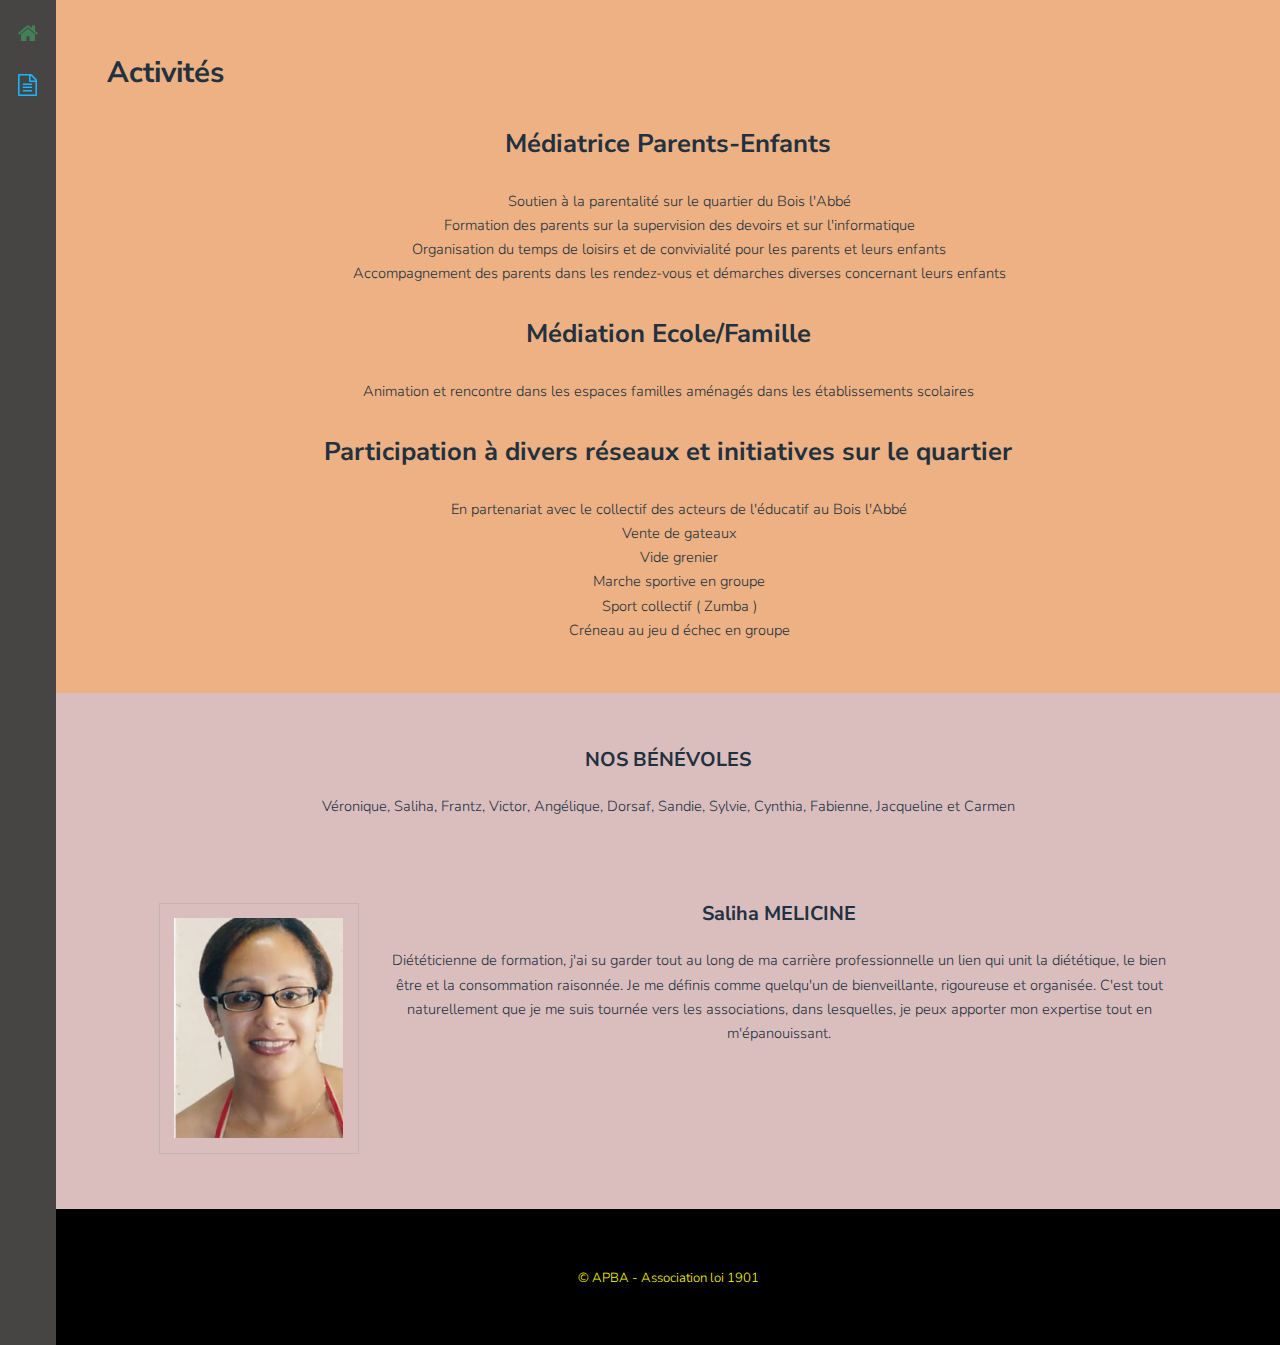
==== commit fb0f95f2: "PUSH" ====
--- a/generic.html
+++ b/generic.html
@@ -51,6 +51,9 @@
                         <li>En partenariat avec le collectif des acteurs de l'éducatif au Bois l'Abbé
                             <li>Vente de gateaux</li>
                             <li>Vide grenier</li>
+                            <li>Marche sportive en groupe</li>
+                            <li>Sport collectif ( Zumba )</li>
+                            <li>Créneau au jeu d échec en groupe</li>
                     </ul>
 
 
@@ -63,6 +66,7 @@
                 <!-- Social -->
                 <div class="social column">
                     <h3>NOS BÉNÉVOLES</h3>
+                    <p>Véronique, Saliha, Frantz, Victor, Angélique, Dorsaf, Sandie, Sylvie, Cynthia, Fabienne, Jacqueline et Carmen</p>
                     <section class="columns double">
                         <div class="column">
                             <span class="image left special"><img src="images/Salima.webp" alt="Photo" /></span>
